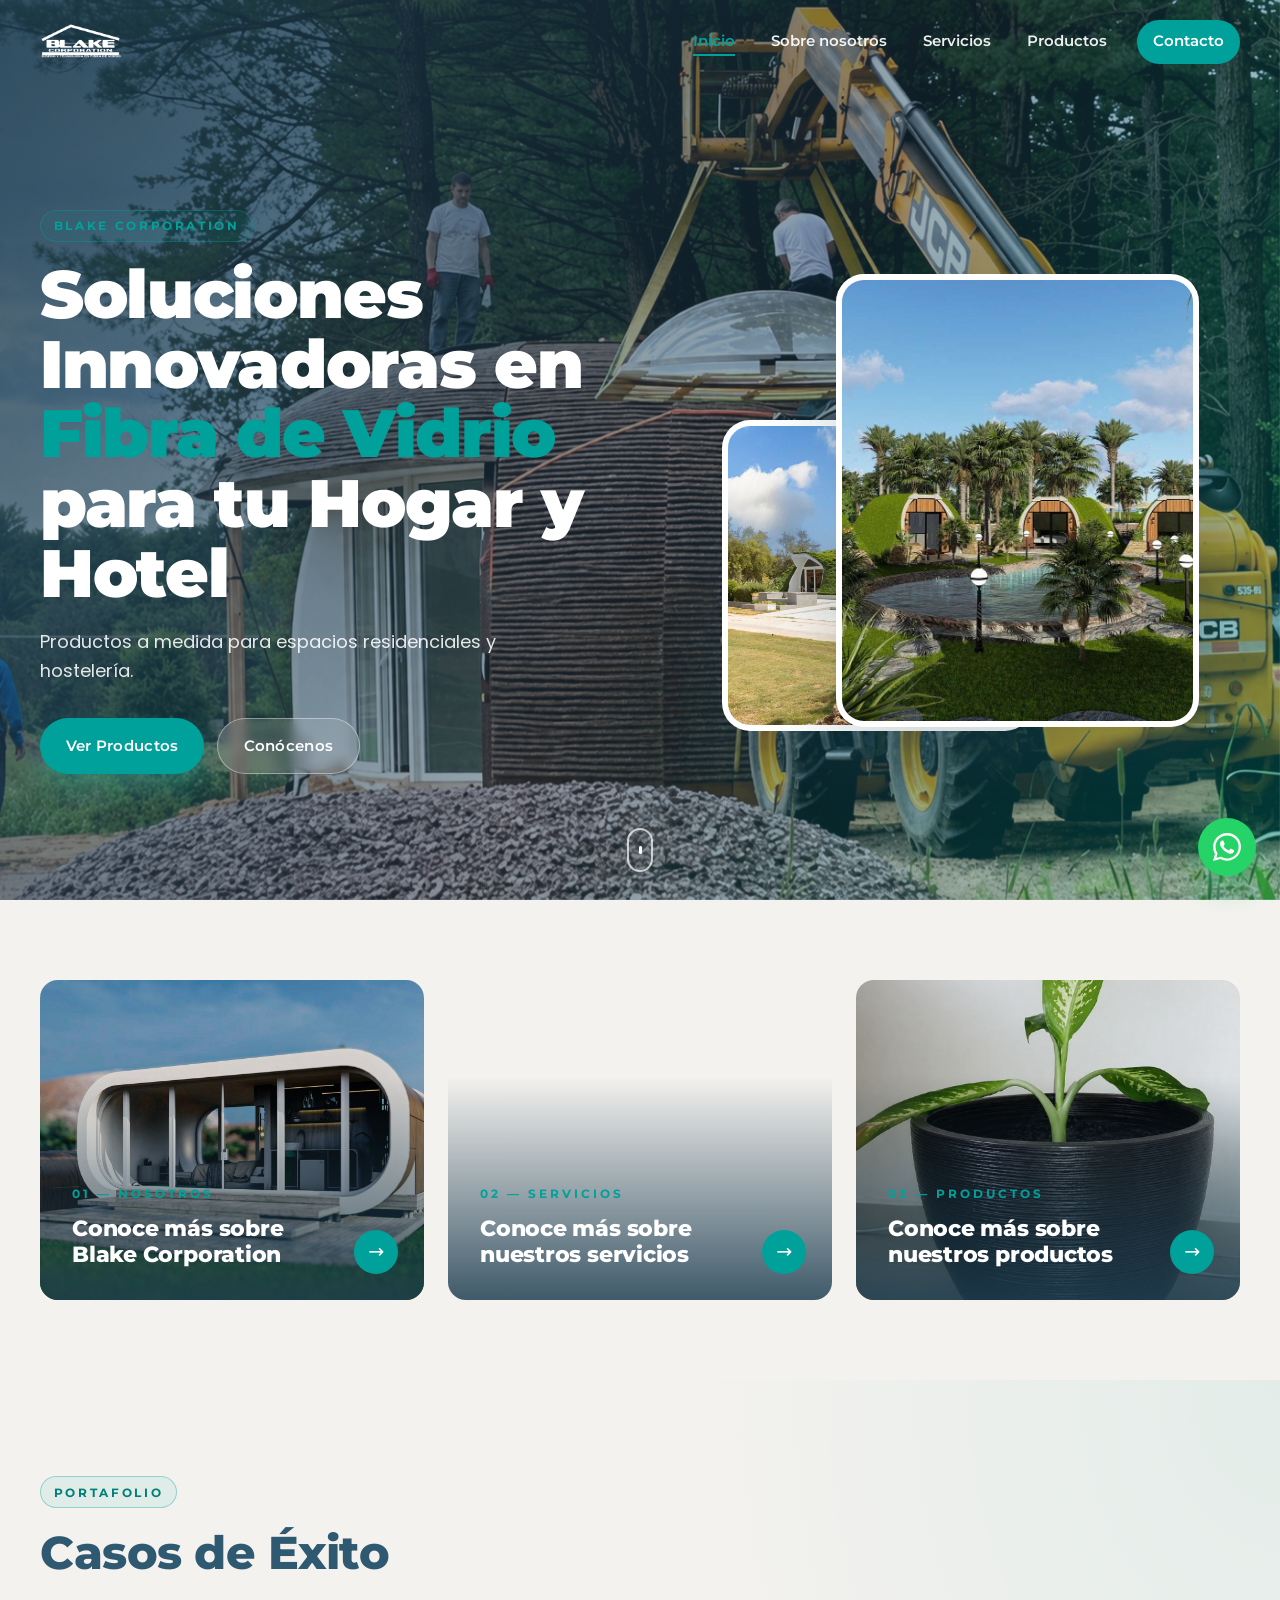
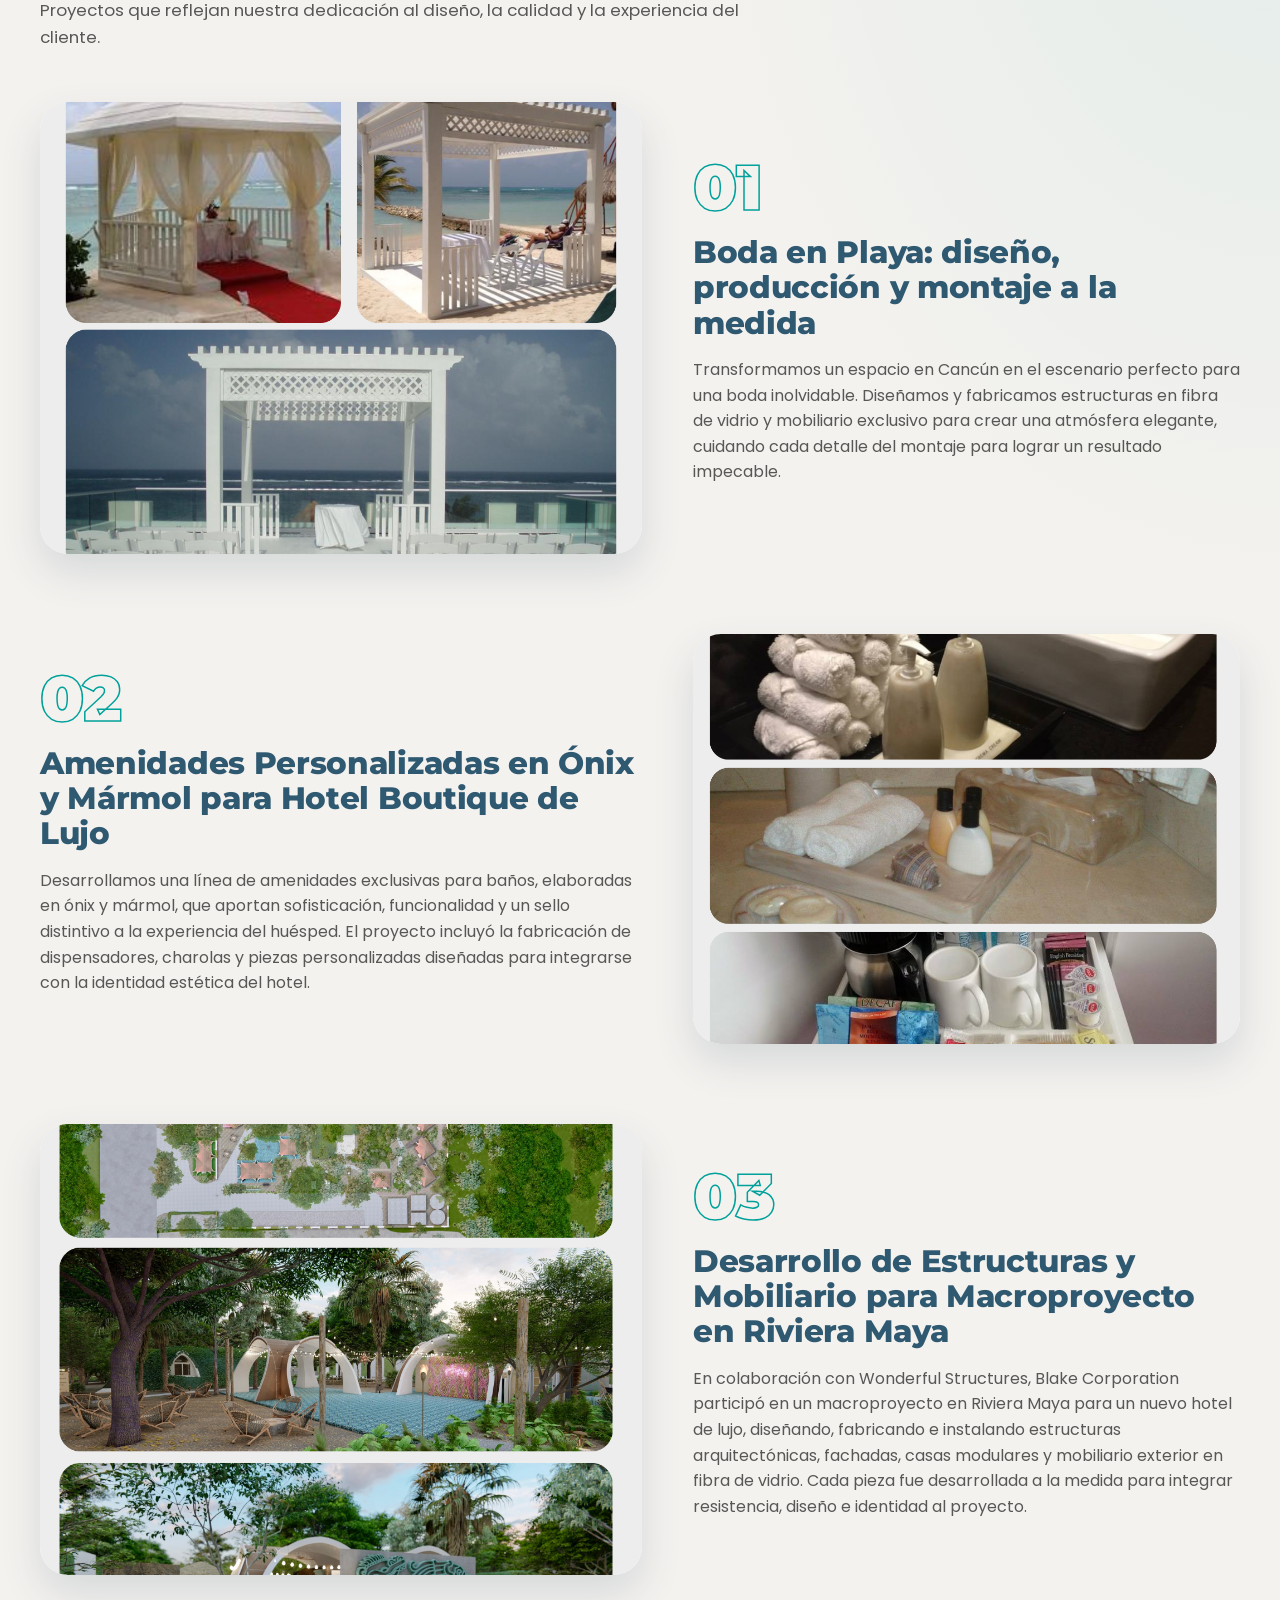
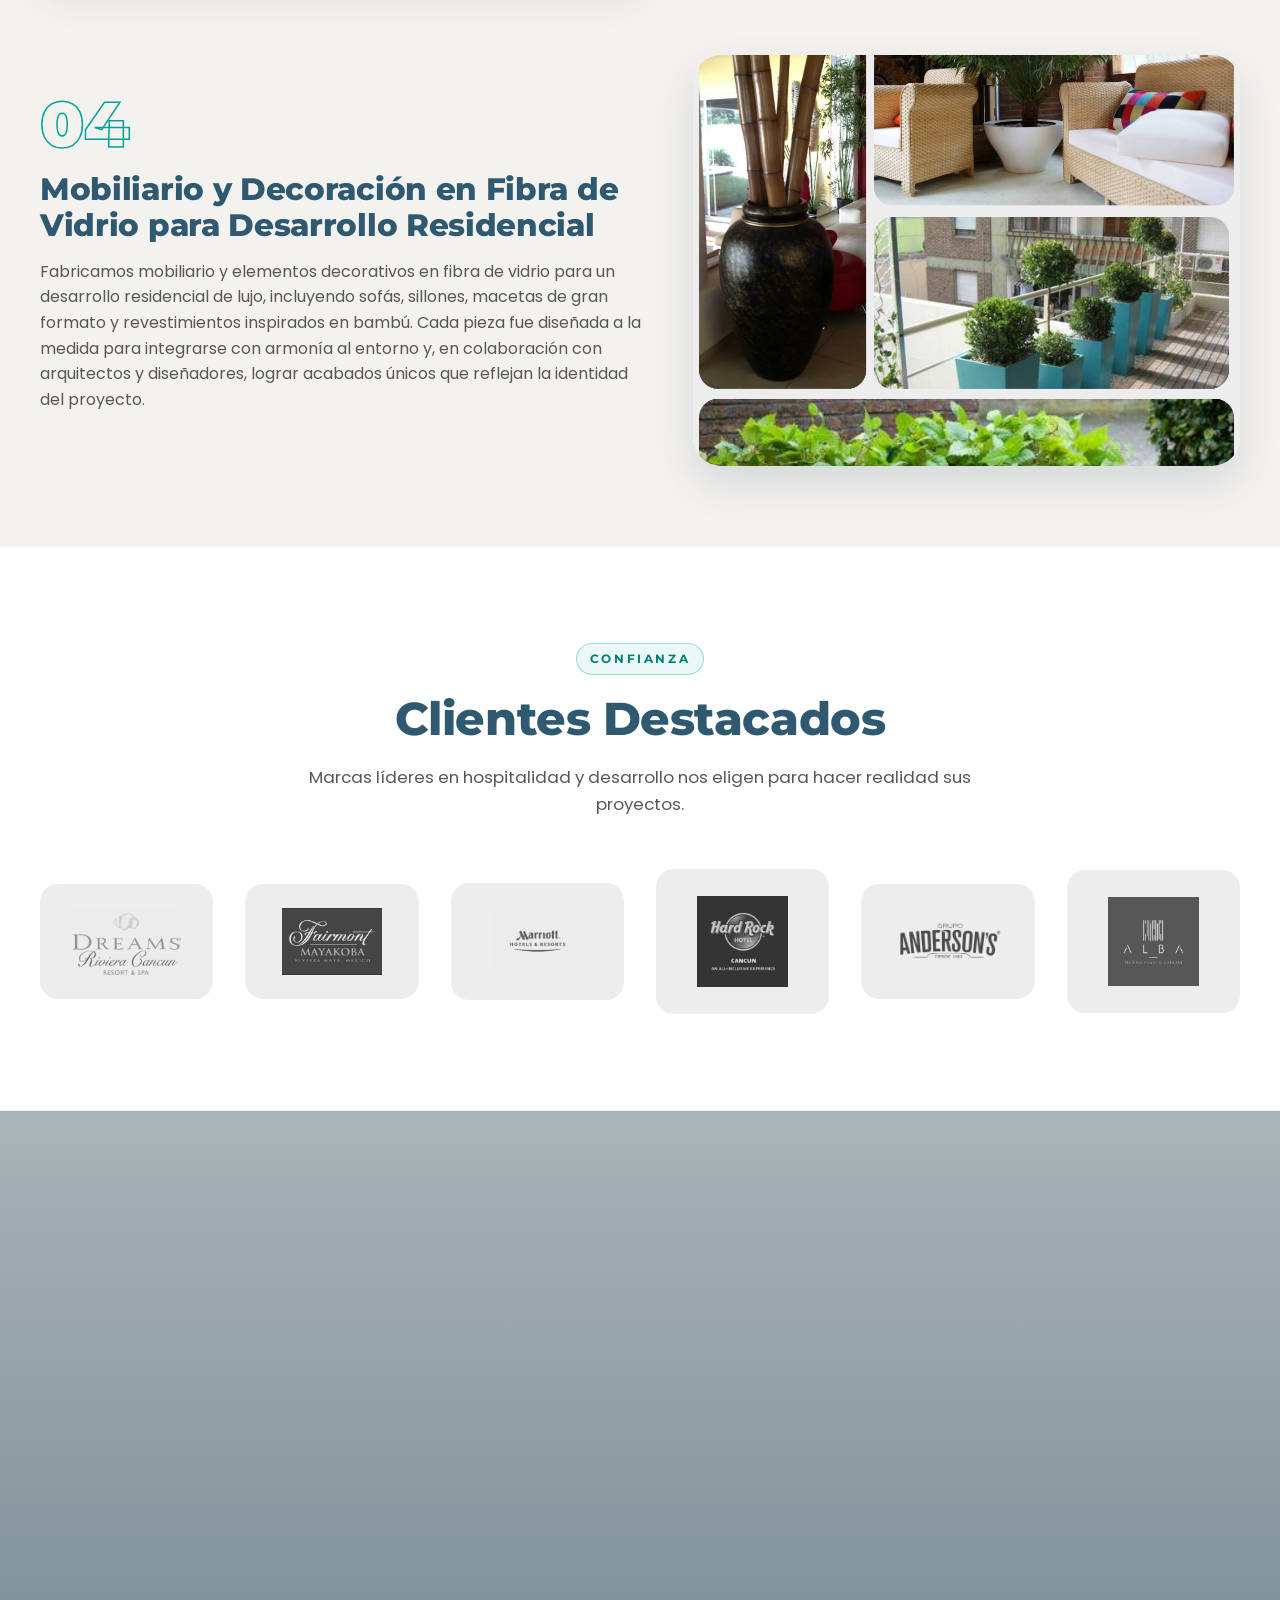
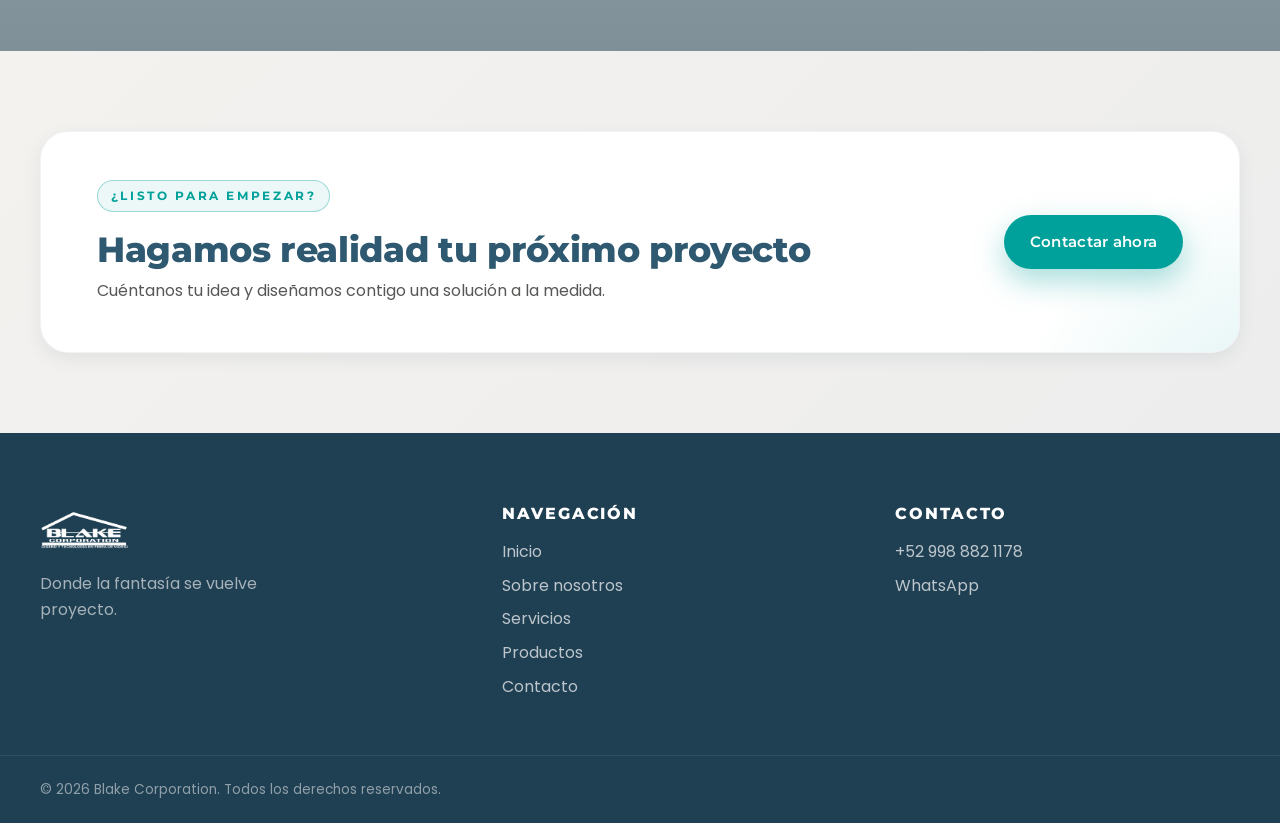
==== index.html @ 071f8b95 "Initial site: Blake Corporation multi-page web - Pages: Inicio, Sobre nosotros, Servicios, Productos" ====
<!DOCTYPE html>
<html lang="es">
<head>
  <meta charset="UTF-8" />
  <meta name="viewport" content="width=device-width, initial-scale=1.0" />
  <meta name="description" content="Blake Corporation — Soluciones innovadoras en fibra de vidrio para hogar y hotelería. Productos a medida para espacios residenciales y hostelería." />
  <title>Blake Corporation — Soluciones en Fibra de Vidrio</title>

  <link rel="preconnect" href="https://fonts.googleapis.com" />
  <link rel="preconnect" href="https://fonts.gstatic.com" crossorigin />
  <link href="https://fonts.googleapis.com/css2?family=Montserrat:wght@500;600;700;800;900&family=Poppins:wght@300;400;500;600&display=swap" rel="stylesheet" />

  <link rel="stylesheet" href="styles.css" />
  <link rel="icon" type="image/png" href="media/logoparafondosblancos.png" />
</head>
<body class="page-home">

  <!-- =========== HEADER =========== -->
  <header class="header" id="site-header">
    <div class="container header__inner">
      <a href="index.html" class="header__logo">
        <img src="media/logoparafondosblancos.png" alt="Blake Corporation" />
      </a>

      <nav class="nav" id="nav">
        <ul class="nav__list">
          <li><a href="index.html" class="nav__link" aria-current="page">Inicio</a></li>
          <li><a href="nosotros.html" class="nav__link">Sobre nosotros</a></li>
          <li><a href="servicios.html" class="nav__link">Servicios</a></li>
          <li><a href="productos.html" class="nav__link">Productos</a></li>
          <li><a href="contacto.html" class="nav__link nav__link--cta">Contacto</a></li>
        </ul>
      </nav>

      <button class="nav-toggle" id="nav-toggle" aria-label="Abrir menú" aria-expanded="false">
        <span></span><span></span><span></span>
      </button>
    </div>
  </header>

  <!-- =========== HERO =========== -->
  <section class="hero">
    <div class="hero__bg">
      <img src="media/home1.png" alt="" />
      <div class="hero__overlay"></div>
    </div>

    <div class="container hero__content">
      <div class="hero__text" data-reveal>
        <span class="eyebrow">Blake Corporation</span>
        <h1 class="hero__title">Soluciones Innovadoras en <span class="text-turquesa">Fibra de Vidrio</span> para tu Hogar y Hotel</h1>
        <p class="hero__sub">Productos a medida para espacios residenciales y hostelería.</p>
        <div class="hero__cta">
          <a href="productos.html" class="btn btn--primary">Ver Productos</a>
          <a href="nosotros.html" class="btn btn--ghost">Conócenos</a>
        </div>
      </div>

      <div class="hero__floats" data-reveal>
        <div class="hero__float hero__float--front">
          <img src="media/home2.jpg" alt="Proyecto Blake Corporation" />
        </div>
        <div class="hero__float hero__float--back">
          <img src="media/nosotros2.jpg" alt="Proyecto Blake Corporation" />
        </div>
      </div>
    </div>

    <a href="#nav-cards" class="hero__scroll" aria-label="Scroll">
      <span></span>
    </a>
  </section>

  <!-- =========== NAV CARDS =========== -->
  <section id="nav-cards" class="navcards">
    <div class="container navcards__grid">
      <a href="nosotros.html" class="navcard" style="background-image: url('media/nosotros1.jpg');" data-reveal>
        <div class="navcard__overlay"></div>
        <div class="navcard__content">
          <span class="navcard__kicker">01 — Nosotros</span>
          <h3>Conoce más sobre Blake Corporation</h3>
          <span class="navcard__arrow">→</span>
        </div>
      </a>

      <a href="servicios.html" class="navcard" style="background-image: url('media/fraseservicios.jpg');" data-reveal>
        <div class="navcard__overlay"></div>
        <div class="navcard__content">
          <span class="navcard__kicker">02 — Servicios</span>
          <h3>Conoce más sobre nuestros servicios</h3>
          <span class="navcard__arrow">→</span>
        </div>
      </a>

      <a href="productos.html" class="navcard" style="background-image: url('media/macetas.png');" data-reveal>
        <div class="navcard__overlay"></div>
        <div class="navcard__content">
          <span class="navcard__kicker">03 — Productos</span>
          <h3>Conoce más sobre nuestros productos</h3>
          <span class="navcard__arrow">→</span>
        </div>
      </a>
    </div>
  </section>

  <!-- =========== CASOS DE ÉXITO =========== -->
  <section class="cases">
    <div class="container">
      <header class="section-head" data-reveal>
        <span class="eyebrow eyebrow--dark">Portafolio</span>
        <h2 class="section-title">Casos de Éxito</h2>
        <p class="section-sub">Proyectos que reflejan nuestra dedicación al diseño, la calidad y la experiencia del cliente.</p>
      </header>

      <article class="case" data-reveal>
        <div class="case__media">
          <img src="media/Caso1.png" alt="Boda en Playa" />
        </div>
        <div class="case__body">
          <span class="case__num">01</span>
          <h3>Boda en Playa: diseño, producción y montaje a la medida</h3>
          <p>Transformamos un espacio en Cancún en el escenario perfecto para una boda inolvidable. Diseñamos y fabricamos estructuras en fibra de vidrio y mobiliario exclusivo para crear una atmósfera elegante, cuidando cada detalle del montaje para lograr un resultado impecable.</p>
        </div>
      </article>

      <article class="case case--reverse" data-reveal>
        <div class="case__media">
          <img src="media/caso2.png" alt="Amenidades en ónix y mármol" />
        </div>
        <div class="case__body">
          <span class="case__num">02</span>
          <h3>Amenidades Personalizadas en Ónix y Mármol para Hotel Boutique de Lujo</h3>
          <p>Desarrollamos una línea de amenidades exclusivas para baños, elaboradas en ónix y mármol, que aportan sofisticación, funcionalidad y un sello distintivo a la experiencia del huésped. El proyecto incluyó la fabricación de dispensadores, charolas y piezas personalizadas diseñadas para integrarse con la identidad estética del hotel.</p>
        </div>
      </article>

      <article class="case" data-reveal>
        <div class="case__media">
          <img src="media/caso3.png" alt="Macroproyecto Riviera Maya" />
        </div>
        <div class="case__body">
          <span class="case__num">03</span>
          <h3>Desarrollo de Estructuras y Mobiliario para Macroproyecto en Riviera Maya</h3>
          <p>En colaboración con Wonderful Structures, Blake Corporation participó en un macroproyecto en Riviera Maya para un nuevo hotel de lujo, diseñando, fabricando e instalando estructuras arquitectónicas, fachadas, casas modulares y mobiliario exterior en fibra de vidrio. Cada pieza fue desarrollada a la medida para integrar resistencia, diseño e identidad al proyecto.</p>
        </div>
      </article>

      <article class="case case--reverse" data-reveal>
        <div class="case__media">
          <img src="media/caso4.png" alt="Mobiliario residencial" />
        </div>
        <div class="case__body">
          <span class="case__num">04</span>
          <h3>Mobiliario y Decoración en Fibra de Vidrio para Desarrollo Residencial</h3>
          <p>Fabricamos mobiliario y elementos decorativos en fibra de vidrio para un desarrollo residencial de lujo, incluyendo sofás, sillones, macetas de gran formato y revestimientos inspirados en bambú. Cada pieza fue diseñada a la medida para integrarse con armonía al entorno y, en colaboración con arquitectos y diseñadores, lograr acabados únicos que reflejan la identidad del proyecto.</p>
        </div>
      </article>
    </div>
  </section>

  <!-- =========== CLIENTES DESTACADOS =========== -->
  <section class="clients">
    <div class="container">
      <header class="section-head section-head--center" data-reveal>
        <span class="eyebrow eyebrow--dark">Confianza</span>
        <h2 class="section-title">Clientes Destacados</h2>
        <p class="section-sub">Marcas líderes en hospitalidad y desarrollo nos eligen para hacer realidad sus proyectos.</p>
      </header>

      <div class="clients__grid" data-reveal>
        <div class="client"><img src="media/cliente1.png" alt="Dreams Riviera Cancún - Resort & SPA" /></div>
        <div class="client"><img src="media/cliente2.jpg" alt="Fairmont MAYAKOBA" /></div>
        <div class="client"><img src="media/cliente3.png" alt="Marriott Hoteles y Resort" /></div>
        <div class="client"><img src="media/cliente4.JPG" alt="Hard Rock Hotel Cancún" /></div>
        <div class="client"><img src="media/cliente5.png" alt="Grupo Anderson's" /></div>
        <div class="client"><img src="media/cliente6.jpg" alt="ALBA - Marina Puerto Cancún" /></div>
      </div>
    </div>
  </section>

  <!-- =========== FRASE MATONA =========== -->
  <section class="bigquote" style="background-image: url('media/frasematona1.png');" aria-label="Frase destacada">
    <div class="bigquote__overlay"></div>
  </section>

  <!-- =========== CTA BANNER =========== -->
  <section class="cta-banner">
    <div class="container cta-banner__inner" data-reveal>
      <div>
        <span class="eyebrow">¿Listo para empezar?</span>
        <h2>Hagamos realidad tu próximo proyecto</h2>
        <p>Cuéntanos tu idea y diseñamos contigo una solución a la medida.</p>
      </div>
      <a href="contacto.html" class="btn btn--primary">Contactar ahora</a>
    </div>
  </section>

  <!-- =========== FOOTER =========== -->
  <footer class="footer">
    <div class="container footer__grid">
      <div class="footer__brand">
        <img src="media/logoparafondososcuros.png" alt="Blake Corporation" />
        <p>Donde la fantasía se vuelve proyecto.</p>
      </div>
      <div class="footer__col">
        <h4>Navegación</h4>
        <ul>
          <li><a href="index.html">Inicio</a></li>
          <li><a href="nosotros.html">Sobre nosotros</a></li>
          <li><a href="servicios.html">Servicios</a></li>
          <li><a href="productos.html">Productos</a></li>
          <li><a href="contacto.html">Contacto</a></li>
        </ul>
      </div>
      <div class="footer__col">
        <h4>Contacto</h4>
        <ul>
          <li><a href="tel:+529988821178">+52 998 882 1178</a></li>
          <li><a href="https://wa.me/529988821178" target="_blank" rel="noopener">WhatsApp</a></li>
        </ul>
      </div>
    </div>
    <div class="footer__bottom">
      <div class="container">
        <p>© <span id="year"></span> Blake Corporation. Todos los derechos reservados.</p>
      </div>
    </div>
  </footer>

  <a href="https://wa.me/529988821178" class="whatsapp-fab" target="_blank" rel="noopener" aria-label="WhatsApp">
    <svg viewBox="0 0 24 24" aria-hidden="true"><path d="M20.52 3.48A11.86 11.86 0 0 0 12.04 0C5.45 0 .1 5.35.1 11.94c0 2.1.55 4.16 1.6 5.97L0 24l6.27-1.64a11.93 11.93 0 0 0 5.76 1.47h.01c6.59 0 11.94-5.35 11.94-11.94 0-3.19-1.24-6.19-3.46-8.41Zm-8.48 18.36h-.01a9.9 9.9 0 0 1-5.04-1.38l-.36-.21-3.72.97 1-3.62-.24-.37A9.9 9.9 0 0 1 2.18 12C2.18 6.55 6.6 2.13 12.04 2.13c2.65 0 5.13 1.03 7 2.9a9.85 9.85 0 0 1 2.9 7c0 5.45-4.42 9.81-9.9 9.81Zm5.43-7.4c-.3-.15-1.76-.87-2.03-.97-.27-.1-.47-.15-.67.15-.2.3-.77.97-.94 1.17-.17.2-.35.22-.65.07-.3-.15-1.26-.46-2.4-1.48-.89-.79-1.48-1.77-1.66-2.07-.17-.3-.02-.46.13-.61.13-.13.3-.35.45-.52.15-.17.2-.3.3-.5.1-.2.05-.37-.02-.52-.07-.15-.67-1.62-.92-2.22-.24-.58-.49-.5-.67-.51l-.57-.01a1.1 1.1 0 0 0-.8.37c-.27.3-1.05 1.02-1.05 2.49 0 1.47 1.07 2.9 1.22 3.1.15.2 2.11 3.22 5.11 4.52.71.31 1.27.49 1.7.63.71.23 1.36.2 1.87.12.57-.08 1.76-.72 2.01-1.41.25-.7.25-1.29.17-1.41-.07-.12-.27-.2-.57-.35Z"/></svg>
  </a>

  <script src="script.js"></script>
</body>
</html>
---- styles.css ----
/* ============================================================
   BLAKE CORPORATION — STYLES
   Paleta:
     blanco:    #EDEDED
     azul:      #2F5971
     gris:      #575756
     turquesa:  #00A19A
   Tipografías:
     Titulos:   Montserrat (700/800/900)
     Body:      Poppins (300/400/500)
   ============================================================ */

:root {
  --c-bg: #F4F2EF;          /* blanco yeso cálido */
  --c-bg-soft: #EDEDED;
  --c-blue: #2F5971;
  --c-blue-dark: #1F3F52;
  --c-gray: #575756;
  --c-gray-soft: #8A8A89;
  --c-turquesa: #00A19A;
  --c-turquesa-dark: #007F79;
  --c-white: #FFFFFF;
  --c-ink: #1A2730;

  --font-title: 'Montserrat', system-ui, -apple-system, Segoe UI, Roboto, sans-serif;
  --font-body:  'Poppins', system-ui, -apple-system, Segoe UI, Roboto, sans-serif;

  --shadow-sm: 0 6px 18px rgba(31, 63, 82, .08);
  --shadow-md: 0 18px 40px rgba(31, 63, 82, .14);
  --shadow-lg: 0 30px 80px rgba(31, 63, 82, .22);

  --radius-sm: 12px;
  --radius-md: 18px;
  --radius-lg: 28px;

  --container: 1200px;
  --header-h: 84px;

  --ease: cubic-bezier(.2,.7,.2,1);
}

* { box-sizing: border-box; }
html { scroll-behavior: smooth; }
body {
  margin: 0;
  font-family: var(--font-body);
  font-weight: 400;
  color: var(--c-ink);
  background: var(--c-bg);
  line-height: 1.6;
  -webkit-font-smoothing: antialiased;
  text-rendering: optimizeLegibility;
}
img { max-width: 100%; display: block; }
a { color: inherit; text-decoration: none; }
button { font: inherit; cursor: pointer; border: 0; background: 0 0; }

h1, h2, h3, h4 {
  font-family: var(--font-title);
  font-weight: 800;
  letter-spacing: -.01em;
  line-height: 1.15;
  margin: 0 0 .4em;
  color: var(--c-blue);
}

p { margin: 0 0 1em; color: var(--c-gray); }

.container {
  width: min(100% - 40px, var(--container));
  margin-inline: auto;
}

.text-turquesa { color: var(--c-turquesa); }

.eyebrow {
  display: inline-block;
  font-family: var(--font-title);
  font-weight: 700;
  font-size: .75rem;
  letter-spacing: .22em;
  text-transform: uppercase;
  color: var(--c-turquesa);
  padding: .35rem .8rem;
  border: 1px solid rgba(0, 161, 154, .35);
  border-radius: 999px;
  background: rgba(0, 161, 154, .08);
  margin-bottom: 1.1rem;
}
.eyebrow--dark { color: var(--c-turquesa-dark); }

.section-head { max-width: 720px; margin-bottom: 3.2rem; }
.section-head--center { margin-inline: auto; text-align: center; }
.section-title { font-size: clamp(2rem, 3.6vw, 3rem); }
.section-title--light { color: var(--c-white); }
.section-sub { color: var(--c-gray); font-size: 1.05rem; }

/* ===================== BUTTONS ===================== */
.btn {
  display: inline-flex;
  align-items: center;
  justify-content: center;
  gap: .5rem;
  padding: .95rem 1.6rem;
  border-radius: 999px;
  font-family: var(--font-title);
  font-weight: 600;
  font-size: .95rem;
  letter-spacing: .02em;
  transition: transform .25s var(--ease), box-shadow .25s var(--ease), background .25s var(--ease), color .25s var(--ease);
  position: relative;
  white-space: nowrap;
}
.btn--primary {
  background: var(--c-turquesa);
  color: #fff;
  box-shadow: 0 12px 30px rgba(0, 161, 154, .35);
}
.btn--primary:hover { background: var(--c-turquesa-dark); transform: translateY(-2px); }
.btn--ghost {
  background: rgba(255,255,255,.12);
  color: #fff;
  border: 1px solid rgba(255,255,255,.4);
  backdrop-filter: blur(6px);
}
.btn--ghost:hover { background: rgba(255,255,255,.22); }
.btn--block { display: flex; width: 100%; }

/* ===================== HEADER ===================== */
.header {
  position: fixed;
  inset: 0 0 auto 0;
  z-index: 100;
  height: var(--header-h);
  display: flex;
  align-items: center;
  background: rgba(255,255,255,0);
  transition: background .35s var(--ease), box-shadow .35s var(--ease), backdrop-filter .35s var(--ease);
}
.header.is-scrolled {
  background: rgba(255,255,255,.92);
  backdrop-filter: blur(14px);
  box-shadow: 0 1px 0 rgba(31,63,82,.06), 0 12px 40px rgba(31,63,82,.06);
}
.header__inner {
  width: min(100% - 40px, var(--container));
  margin-inline: auto;
  display: flex;
  align-items: center;
  justify-content: space-between;
  gap: 2rem;
}
.header__logo img {
  height: 46px;
  width: auto;
  transition: filter .3s var(--ease);
  filter: brightness(0) invert(1);
}
.header.is-scrolled .header__logo img { filter: none; }

.nav__list {
  display: flex;
  list-style: none;
  gap: .25rem;
  margin: 0;
  padding: 0;
}
.nav__link {
  display: inline-block;
  padding: .65rem 1rem;
  font-family: var(--font-title);
  font-weight: 600;
  font-size: .92rem;
  color: rgba(255,255,255,.92);
  border-radius: 999px;
  position: relative;
  transition: color .25s var(--ease), background .25s var(--ease);
}
.header.is-scrolled .nav__link { color: var(--c-blue); }
.nav__link::after {
  content: "";
  position: absolute;
  inset: auto 1rem 8px 1rem;
  height: 2px;
  background: currentColor;
  transform: scaleX(0);
  transform-origin: left;
  transition: transform .3s var(--ease);
  opacity: .8;
}
.nav__link:hover::after { transform: scaleX(1); }
.nav__link--cta {
  background: var(--c-turquesa);
  color: #fff !important;
  margin-left: .6rem;
}
.nav__link--cta::after { display: none; }
.nav__link--cta:hover { background: var(--c-turquesa-dark); }

.nav__link[aria-current="page"] { color: var(--c-turquesa); }
.header.is-scrolled .nav__link[aria-current="page"] { color: var(--c-turquesa); }
.nav__link[aria-current="page"]::after {
  transform: scaleX(1);
  background: var(--c-turquesa);
  opacity: 1;
}
.nav__link--cta[aria-current="page"] { color: #fff !important; }
.nav__link--cta[aria-current="page"]::after { display: none; }

/* Páginas internas: header siempre con fondo claro para legibilidad */
.page-inner .header {
  background: rgba(255,255,255,.92);
  backdrop-filter: blur(14px);
  box-shadow: 0 1px 0 rgba(31,63,82,.06), 0 12px 40px rgba(31,63,82,.06);
}
.page-inner .header__logo img { filter: none; }
.page-inner .nav__link { color: var(--c-blue); }
.page-inner .nav-toggle span { background: var(--c-blue); }

.nav-toggle {
  display: none;
  width: 44px;
  height: 44px;
  flex-direction: column;
  justify-content: center;
  align-items: center;
  gap: 5px;
}
.nav-toggle span {
  display: block;
  width: 24px;
  height: 2px;
  background: #fff;
  transition: transform .3s var(--ease), opacity .3s var(--ease), background .3s var(--ease);
}
.header.is-scrolled .nav-toggle span { background: var(--c-blue); }
.nav-toggle.is-open span:nth-child(1) { transform: translateY(7px) rotate(45deg); }
.nav-toggle.is-open span:nth-child(2) { opacity: 0; }
.nav-toggle.is-open span:nth-child(3) { transform: translateY(-7px) rotate(-45deg); }

/* ===================== HERO ===================== */
.hero {
  position: relative;
  min-height: 100vh;
  display: flex;
  align-items: center;
  padding-top: var(--header-h);
  overflow: hidden;
  color: #fff;
}
.hero__bg { position: absolute; inset: 0; z-index: 0; }
.hero__bg img {
  width: 100%; height: 100%;
  object-fit: cover;
  transform: scale(1.05);
  animation: heroZoom 14s var(--ease) forwards;
}
@keyframes heroZoom { to { transform: scale(1); } }
.hero__overlay {
  position: absolute; inset: 0;
  background:
    linear-gradient(120deg, rgba(31, 63, 82, .82) 0%, rgba(31, 63, 82, .45) 55%, rgba(0, 161, 154, .35) 100%),
    radial-gradient(120% 80% at 0% 0%, rgba(0,0,0,.35), transparent 60%);
}

.hero__content {
  position: relative;
  z-index: 2;
  display: grid;
  grid-template-columns: 1.1fr .9fr;
  gap: 3rem;
  align-items: center;
  width: min(100% - 40px, var(--container));
  margin-inline: auto;
  padding-block: 3rem;
}

.hero__text { max-width: 620px; }
.hero__title {
  color: #fff;
  font-size: clamp(2.4rem, 5.2vw, 4.4rem);
  font-weight: 900;
  letter-spacing: -.02em;
  line-height: 1.05;
  margin-bottom: 1.2rem;
}
.hero__sub {
  color: rgba(255,255,255,.88);
  font-size: clamp(1rem, 1.4vw, 1.18rem);
  margin-bottom: 2rem;
  max-width: 520px;
}
.hero__cta { display: flex; flex-wrap: wrap; gap: .8rem; }

.hero__floats {
  position: relative;
  height: 520px;
}
.hero__float {
  position: absolute;
  border-radius: var(--radius-lg);
  overflow: hidden;
  box-shadow: var(--shadow-lg);
  border: 6px solid rgba(255,255,255,.4);
  background: #fff;
  transition: transform .8s var(--ease);
}
.hero__float img { width: 100%; height: 100%; object-fit: cover; }
.hero__float--front {
  width: 70%;
  aspect-ratio: 4/5;
  top: 8%;
  right: 8%;
  z-index: 2;
  animation: float-y 7s ease-in-out infinite alternate;
}
.hero__float--back {
  width: 60%;
  aspect-ratio: 1/1;
  bottom: 4%;
  left: 0;
  z-index: 1;
  animation: float-y 9s ease-in-out infinite alternate-reverse;
}
@keyframes float-y {
  from { transform: translateY(-12px); }
  to   { transform: translateY(12px); }
}

.hero__scroll {
  position: absolute;
  z-index: 2;
  bottom: 28px;
  left: 50%;
  transform: translateX(-50%);
  width: 26px;
  height: 44px;
  border: 2px solid rgba(255,255,255,.7);
  border-radius: 14px;
  display: grid;
  place-items: center;
}
.hero__scroll span {
  display: block;
  width: 3px;
  height: 8px;
  background: #fff;
  border-radius: 3px;
  animation: scroll-dot 1.6s var(--ease) infinite;
}
@keyframes scroll-dot {
  0%   { transform: translateY(-6px); opacity: 0; }
  40%  { opacity: 1; }
  100% { transform: translateY(8px); opacity: 0; }
}

/* ===================== NAVCARDS ===================== */
.navcards {
  padding: 5rem 0;
  background: var(--c-bg);
  position: relative;
}
.navcards__grid {
  display: grid;
  grid-template-columns: repeat(3, 1fr);
  gap: 1.5rem;
}
.navcard {
  position: relative;
  min-height: 320px;
  border-radius: var(--radius-md);
  overflow: hidden;
  background-size: cover;
  background-position: center;
  display: flex;
  align-items: flex-end;
  color: #fff;
  isolation: isolate;
  transition: transform .5s var(--ease), box-shadow .5s var(--ease);
}
.navcard:hover { transform: translateY(-6px); box-shadow: var(--shadow-lg); }
.navcard__overlay {
  position: absolute; inset: 0;
  background: linear-gradient(180deg, rgba(31,63,82,.0) 30%, rgba(31,63,82,.85) 100%);
  z-index: 1;
  transition: background .5s var(--ease);
}
.navcard:hover .navcard__overlay {
  background: linear-gradient(180deg, rgba(0,161,154,.25) 0%, rgba(31,63,82,.92) 100%);
}
.navcard__content {
  position: relative;
  z-index: 2;
  padding: 2rem;
  width: 100%;
  display: flex;
  flex-direction: column;
}
.navcard__kicker {
  font-family: var(--font-title);
  font-weight: 700;
  font-size: .75rem;
  letter-spacing: .25em;
  text-transform: uppercase;
  color: var(--c-turquesa);
  margin-bottom: .8rem;
}
.navcard__content h3 {
  color: #fff;
  font-size: 1.4rem;
  margin: 0;
  max-width: 280px;
}
.navcard__arrow {
  position: absolute;
  right: 1.6rem;
  bottom: 1.6rem;
  width: 44px;
  height: 44px;
  display: grid;
  place-items: center;
  border-radius: 50%;
  background: var(--c-turquesa);
  color: #fff;
  font-size: 1.2rem;
  transition: transform .35s var(--ease);
}
.navcard:hover .navcard__arrow { transform: translateX(4px) rotate(-2deg); }

/* ===================== CASES ===================== */
.cases {
  padding: 6rem 0 5rem;
  background:
    radial-gradient(80% 60% at 100% 0%, rgba(0,161,154,.07), transparent 60%),
    var(--c-bg);
}
.case {
  display: grid;
  grid-template-columns: 1.1fr 1fr;
  gap: 3.2rem;
  align-items: center;
  margin-bottom: 5rem;
}
.case:last-child { margin-bottom: 0; }
.case--reverse { grid-template-columns: 1fr 1.1fr; direction: rtl; }
.case--reverse > * { direction: ltr; }

.case__media {
  position: relative;
  border-radius: var(--radius-lg);
  overflow: hidden;
  aspect-ratio: 4/3;
  background: #fff;
  box-shadow: var(--shadow-md);
}
.case__media img { width: 100%; height: 100%; object-fit: cover; transition: transform 1.2s var(--ease); }
.case:hover .case__media img { transform: scale(1.05); }
.case__media::after {
  content: "";
  position: absolute;
  inset: auto -10px -10px auto;
  width: 60%;
  height: 50%;
  background: linear-gradient(135deg, rgba(0,161,154,.18), transparent);
  border-radius: var(--radius-lg);
  z-index: -1;
}

.case__num {
  font-family: var(--font-title);
  font-weight: 900;
  font-size: 4rem;
  color: transparent;
  -webkit-text-stroke: 1.5px var(--c-turquesa);
  display: inline-block;
  line-height: 1;
  margin-bottom: 1rem;
}
.case__body h3 {
  font-size: clamp(1.4rem, 2.4vw, 2rem);
  margin-bottom: 1rem;
}

/* ===================== CLIENTS ===================== */
.clients {
  padding: 6rem 0;
  background: var(--c-white);
  border-block: 1px solid rgba(31,63,82,.06);
}
.clients__grid {
  display: grid;
  grid-template-columns: repeat(6, 1fr);
  gap: 2rem;
  align-items: center;
  justify-items: center;
}
.client {
  width: 100%;
  aspect-ratio: 3/2;
  display: grid;
  place-items: center;
  padding: 1rem;
  border-radius: var(--radius-md);
  background: var(--c-bg-soft);
  transition: transform .4s var(--ease), box-shadow .4s var(--ease);
}
.client:hover { transform: translateY(-4px); box-shadow: var(--shadow-sm); }
.client img {
  max-width: 80%;
  max-height: 80%;
  width: auto;
  height: auto;
  object-fit: contain;
  filter: grayscale(1) contrast(.85) opacity(.85);
  transition: filter .4s var(--ease);
}
.client:hover img { filter: none; }

/* ===================== BIG QUOTE / FRASE MATONA ===================== */
.bigquote {
  min-height: 60vh;
  background-size: cover;
  background-position: center;
  background-attachment: fixed;
  position: relative;
  display: grid;
  place-items: center;
  isolation: isolate;
  color: #fff;
}
.bigquote__overlay {
  position: absolute; inset: 0; z-index: 0;
  background: linear-gradient(180deg, rgba(31,63,82,.35), rgba(31,63,82,.55));
}
.bigquote--text { min-height: 50vh; }
.bigquote__content {
  position: relative;
  z-index: 1;
  text-align: center;
  max-width: 880px;
}
.bigquote__content p {
  font-family: var(--font-title);
  font-weight: 700;
  color: #fff;
  font-size: clamp(1.4rem, 2.6vw, 2.2rem);
  line-height: 1.3;
}

/* ===================== CONTACT FORM ===================== */
.contact {
  position: relative;
  padding: 6rem 0;
  background:
    linear-gradient(135deg, var(--c-blue) 0%, var(--c-blue-dark) 100%);
  color: #fff;
  isolation: isolate;
  overflow: hidden;
}
.contact::before {
  content: "";
  position: absolute;
  inset: -20% -20% auto auto;
  width: 60%;
  aspect-ratio: 1;
  background: radial-gradient(closest-side, rgba(0,161,154,.4), transparent 70%);
  z-index: -1;
}
.contact--page { padding: 5rem 0 6rem; }
.contact__grid {
  display: grid;
  grid-template-columns: 1fr 1.1fr;
  gap: 4rem;
  align-items: start;
}
.contact__intro h2 { color: #fff; }
.contact__lede { color: rgba(255,255,255,.82); font-size: 1.05rem; max-width: 460px; margin-bottom: 2rem; }
.contact__info { list-style: none; padding: 0; margin: 0; }
.contact__info li {
  padding: 1rem 0;
  border-top: 1px solid rgba(255,255,255,.12);
}
.contact__info li:last-child { border-bottom: 1px solid rgba(255,255,255,.12); }
.contact__label {
  display: block;
  font-family: var(--font-title);
  font-weight: 600;
  font-size: .72rem;
  letter-spacing: .25em;
  text-transform: uppercase;
  color: var(--c-turquesa);
  margin-bottom: .25rem;
}
.contact__info a {
  color: #fff;
  font-family: var(--font-title);
  font-weight: 600;
  font-size: 1.15rem;
  transition: color .25s var(--ease);
}
.contact__info a:hover { color: var(--c-turquesa); }

.form {
  background: #fff;
  padding: 2.5rem;
  border-radius: var(--radius-lg);
  box-shadow: var(--shadow-lg);
  color: var(--c-ink);
}
.form__row { margin-bottom: 1.1rem; }
.form__row--two { display: grid; grid-template-columns: 1fr 1fr; gap: 1.1rem; }
.form label { display: block; }
.form label > span {
  display: block;
  font-family: var(--font-title);
  font-weight: 600;
  font-size: .82rem;
  color: var(--c-blue);
  margin-bottom: .5rem;
  letter-spacing: .04em;
}
.form label > span em { color: var(--c-turquesa); font-style: normal; }
.form input,
.form textarea {
  width: 100%;
  padding: .9rem 1rem;
  border: 1.5px solid #E2E2DF;
  border-radius: var(--radius-sm);
  font: inherit;
  color: var(--c-ink);
  background: var(--c-bg);
  transition: border .25s var(--ease), box-shadow .25s var(--ease), background .25s var(--ease);
}
.form input:focus,
.form textarea:focus {
  outline: 0;
  border-color: var(--c-turquesa);
  background: #fff;
  box-shadow: 0 0 0 4px rgba(0,161,154,.15);
}
.form textarea { resize: vertical; min-height: 110px; }
.form__note {
  margin: 1rem 0 0;
  padding: .8rem 1rem;
  border-radius: var(--radius-sm);
  background: rgba(0,161,154,.12);
  color: var(--c-turquesa-dark);
  font-weight: 500;
  font-size: .92rem;
}

/* ===================== PAGE HERO (inner pages) ===================== */
.page-hero {
  position: relative;
  min-height: 60vh;
  display: grid;
  align-items: center;
  background-size: cover;
  background-position: center;
  isolation: isolate;
  color: #fff;
  padding: calc(var(--header-h) + 4rem) 0 4rem;
}
.page-hero--short { min-height: 48vh; }
.page-hero__overlay {
  position: absolute; inset: 0; z-index: 0;
  background:
    linear-gradient(180deg, rgba(31,63,82,.78), rgba(31,63,82,.55) 60%, rgba(0,161,154,.35));
}
.page-hero__content {
  position: relative;
  z-index: 1;
  max-width: 760px;
}
.page-hero__content h1 {
  color: #fff;
  font-size: clamp(2.4rem, 5vw, 4rem);
  margin-bottom: 1rem;
}
.page-hero__content p {
  color: rgba(255,255,255,.88);
  font-size: 1.15rem;
  max-width: 580px;
  margin: 0;
}

.breadcrumb {
  display: flex;
  align-items: center;
  gap: .5rem;
  font-family: var(--font-title);
  font-size: .8rem;
  font-weight: 600;
  letter-spacing: .12em;
  text-transform: uppercase;
  color: rgba(255,255,255,.7);
  margin-bottom: 1.2rem;
}
.breadcrumb a { color: rgba(255,255,255,.85); transition: color .25s var(--ease); }
.breadcrumb a:hover { color: var(--c-turquesa); }
.breadcrumb [aria-current="page"] { color: var(--c-turquesa); }

/* ===================== CTA BANNER ===================== */
.cta-banner {
  padding: 5rem 0;
  background:
    linear-gradient(135deg, var(--c-bg) 0%, var(--c-bg-soft) 100%);
}
.cta-banner__inner {
  display: grid;
  grid-template-columns: 1fr auto;
  gap: 2.5rem;
  align-items: center;
  background: #fff;
  padding: 3rem 3.5rem;
  border-radius: var(--radius-lg);
  box-shadow: var(--shadow-sm);
  border: 1px solid rgba(31,63,82,.06);
  position: relative;
  overflow: hidden;
}
.cta-banner__inner::before {
  content: "";
  position: absolute;
  inset: -40% -40% auto auto;
  width: 70%;
  aspect-ratio: 1;
  background: radial-gradient(closest-side, rgba(0,161,154,.15), transparent 70%);
  z-index: 0;
}
.cta-banner__inner > * { position: relative; z-index: 1; }
.cta-banner__inner h2 {
  font-size: clamp(1.6rem, 2.8vw, 2.2rem);
  margin-bottom: .5rem;
}
.cta-banner__inner p { margin: 0; color: var(--c-gray); }

@media (max-width: 720px) {
  .cta-banner__inner { grid-template-columns: 1fr; padding: 2rem; text-align: left; }
  .cta-banner__inner .btn { justify-self: stretch; }
}

/* ===================== ABOUT OVERLAP ===================== */
.about-overlap {
  padding: 6rem 0;
  background: var(--c-bg);
}
.about-overlap__grid {
  display: grid;
  grid-template-columns: 1fr 1fr;
  align-items: center;
  gap: 0;
  position: relative;
}
.about-overlap__media {
  border-radius: var(--radius-lg);
  overflow: hidden;
  aspect-ratio: 4/5;
  box-shadow: var(--shadow-md);
}
.about-overlap__media img { width: 100%; height: 100%; object-fit: cover; }
.about-overlap__card {
  background: #fff;
  padding: 3rem;
  border-radius: var(--radius-lg);
  box-shadow: var(--shadow-lg);
  margin-left: -10%;
  z-index: 1;
  position: relative;
}
.about-overlap__card p {
  font-family: var(--font-title);
  font-weight: 600;
  font-size: clamp(1.1rem, 1.6vw, 1.4rem);
  color: var(--c-blue);
  line-height: 1.5;
  margin: 0;
}

/* ===================== MISSION & VISION ===================== */
.mv {
  padding: 5rem 0;
  background:
    linear-gradient(180deg, var(--c-bg) 0%, var(--c-bg-soft) 100%);
}
.mv__grid {
  display: grid;
  grid-template-columns: 1fr 1fr;
  gap: 2rem;
}
.mv__card {
  background: #fff;
  border-radius: var(--radius-lg);
  overflow: hidden;
  box-shadow: var(--shadow-sm);
  transition: transform .5s var(--ease), box-shadow .5s var(--ease);
  display: flex;
  flex-direction: column;
}
.mv__card:hover { transform: translateY(-6px); box-shadow: var(--shadow-md); }
.mv__media {
  aspect-ratio: 16/10;
  overflow: hidden;
  background: var(--c-bg-soft);
}
.mv__media img {
  width: 100%; height: 100%;
  object-fit: contain;
  padding: 2rem;
  transition: transform .8s var(--ease);
}
.mv__card:hover .mv__media img { transform: scale(1.05); }
.mv__body { padding: 2.2rem 2.4rem 2.6rem; }
.mv__kicker {
  font-family: var(--font-title);
  font-weight: 800;
  font-size: 1.15rem;
  letter-spacing: .12em;
  text-transform: uppercase;
  color: var(--c-turquesa);
  display: inline-block;
  padding-bottom: .8rem;
  border-bottom: 2px solid var(--c-turquesa);
  margin-bottom: 1.2rem;
}
.mv__body p { margin: 0; font-size: 1rem; }

/* ===================== VALUES ===================== */
.values {
  padding: 6rem 0;
  background: var(--c-white);
}
.values__grid {
  display: grid;
  grid-template-columns: repeat(4, 1fr);
  gap: 1.5rem;
}
.value {
  position: relative;
  padding: 2.4rem 1.8rem;
  background: var(--c-bg);
  border-radius: var(--radius-md);
  border: 1px solid rgba(31,63,82,.06);
  transition: transform .4s var(--ease), background .4s var(--ease), color .4s var(--ease), box-shadow .4s var(--ease);
  overflow: hidden;
  isolation: isolate;
}
.value::before {
  content: "";
  position: absolute;
  inset: auto -30% -30% auto;
  width: 60%;
  aspect-ratio: 1;
  background: radial-gradient(closest-side, rgba(0,161,154,.18), transparent 70%);
  z-index: -1;
  transition: opacity .4s var(--ease);
}
.value:hover {
  transform: translateY(-6px);
  background: linear-gradient(160deg, var(--c-blue), var(--c-blue-dark));
  color: #fff;
  box-shadow: var(--shadow-md);
}
.value:hover h3 { color: #fff; }
.value:hover p { color: rgba(255,255,255,.82); }
.value:hover .value__icon { color: var(--c-turquesa); }

.value__icon {
  font-family: var(--font-title);
  font-weight: 900;
  font-size: 2.4rem;
  color: var(--c-turquesa);
  margin-bottom: 1rem;
  line-height: 1;
}
.value h3 {
  font-size: 1.3rem;
  letter-spacing: .04em;
  text-transform: uppercase;
  margin-bottom: .8rem;
  transition: color .4s var(--ease);
}
.value p { margin: 0; font-size: .95rem; transition: color .4s var(--ease); }

/* ===================== QUOTE ===================== */
.quote {
  position: relative;
  min-height: 60vh;
  display: grid;
  place-items: center;
  background-size: cover;
  background-position: center;
  background-attachment: fixed;
  isolation: isolate;
  color: #fff;
  padding: 5rem 0;
}
.quote__overlay {
  position: absolute; inset: 0; z-index: 0;
  background: linear-gradient(135deg, rgba(31,63,82,.85), rgba(0,127,121,.65));
}
.quote__content {
  position: relative;
  z-index: 1;
  max-width: 880px;
  text-align: center;
}
.quote__mark {
  width: 56px;
  height: auto;
  color: var(--c-turquesa);
  margin: 0 auto 1.5rem;
  display: block;
  opacity: .9;
}
.quote__content p {
  font-family: var(--font-title);
  font-weight: 600;
  font-size: clamp(1.2rem, 2.2vw, 1.8rem);
  color: #fff;
  line-height: 1.5;
  font-style: italic;
}

/* ===================== PARTNERS ===================== */
.partners {
  padding: 6rem 0;
  background: var(--c-bg);
}
.partners__grid {
  display: grid;
  grid-template-columns: 320px 1fr;
  gap: 4rem;
  align-items: center;
  background: #fff;
  border-radius: var(--radius-lg);
  padding: 3rem;
  box-shadow: var(--shadow-sm);
  border: 1px solid rgba(31,63,82,.06);
}
.partners__logo {
  display: grid;
  place-items: center;
  padding: 1rem;
  background: var(--c-bg-soft);
  border-radius: var(--radius-md);
  aspect-ratio: 16/10;
}
.partners__logo img { max-width: 80%; max-height: 80%; object-fit: contain; }
.partners__lede { font-size: 1.05rem; margin-bottom: 1rem; color: var(--c-ink); }
.partners__small { font-size: .92rem; color: var(--c-gray); margin: 0; }

/* ===================== SERVICES ===================== */
.services {
  padding: 6rem 0;
  background: var(--c-white);
}
.services__grid {
  display: grid;
  grid-template-columns: repeat(3, 1fr);
  gap: 1.5rem;
}
.service {
  padding: 2.4rem 1.8rem;
  background: var(--c-bg);
  border-radius: var(--radius-md);
  text-align: center;
  border: 1px solid rgba(31,63,82,.06);
  transition: transform .4s var(--ease), background .4s var(--ease), box-shadow .4s var(--ease);
  position: relative;
  overflow: hidden;
}
.service::before {
  content: "";
  position: absolute;
  inset: 0 0 auto 0;
  height: 4px;
  background: var(--c-turquesa);
  transform: scaleX(0);
  transform-origin: left;
  transition: transform .5s var(--ease);
}
.service:hover { transform: translateY(-6px); background: #fff; box-shadow: var(--shadow-md); }
.service:hover::before { transform: scaleX(1); }
.service__icon {
  width: 92px;
  height: 92px;
  margin: 0 auto 1.4rem;
  background: #fff;
  border-radius: 50%;
  display: grid;
  place-items: center;
  box-shadow: 0 8px 24px rgba(31,63,82,.08);
  transition: transform .4s var(--ease);
}
.service:hover .service__icon { transform: scale(1.06) rotate(-3deg); }
.service__icon img {
  width: 50%;
  height: 50%;
  object-fit: contain;
}
.service h3 {
  font-size: 1.05rem;
  margin: 0;
  letter-spacing: .04em;
  color: var(--c-blue);
}

/* ===================== PRODUCTS ===================== */
.products {
  padding: 6rem 0;
  background:
    radial-gradient(60% 50% at 0% 0%, rgba(0,161,154,.08), transparent 60%),
    var(--c-bg);
}
.product {
  display: grid;
  grid-template-columns: 1.1fr 1fr;
  gap: 4rem;
  align-items: center;
  margin-bottom: 5rem;
}
.product:last-child { margin-bottom: 0; }
.product--reverse { grid-template-columns: 1fr 1.1fr; direction: rtl; }
.product--reverse > * { direction: ltr; }

.product__media {
  border-radius: var(--radius-lg);
  overflow: hidden;
  aspect-ratio: 5/4;
  box-shadow: var(--shadow-md);
  background: #fff;
  position: relative;
}
.product__media img { width: 100%; height: 100%; object-fit: cover; transition: transform 1.2s var(--ease); }
.product:hover .product__media img { transform: scale(1.05); }

.product__media--gallery {
  display: grid;
  grid-template-columns: 1fr 1fr;
  grid-template-rows: 1fr 1fr;
  grid-template-areas:
    "g1 g2"
    "g1 g3";
  gap: 8px;
  padding: 8px;
  aspect-ratio: 5/4;
}
.product__media--gallery img {
  width: 100%; height: 100%; object-fit: cover;
  border-radius: calc(var(--radius-lg) - 12px);
  transform: none !important;
}
.product__media--gallery .g1 { grid-area: g1; }
.product__media--gallery .g2 { grid-area: g2; }
.product__media--gallery .g3 { grid-area: g3; }

.product__media--special {
  display: grid;
  place-items: center;
  background: linear-gradient(135deg, var(--c-blue) 0%, var(--c-turquesa) 120%);
  color: #fff;
}
.product__special-bg {
  position: absolute;
  inset: 0;
  background:
    radial-gradient(40% 60% at 80% 20%, rgba(255,255,255,.18), transparent 60%),
    radial-gradient(50% 60% at 10% 90%, rgba(0,0,0,.18), transparent 60%);
}
.product__special-label {
  position: relative;
  z-index: 2;
  font-family: var(--font-title);
  font-weight: 900;
  font-size: clamp(2rem, 4vw, 3.6rem);
  letter-spacing: -.02em;
  color: #fff;
  text-align: center;
  padding: 2rem;
  line-height: 1.05;
}

.product__num {
  font-family: var(--font-title);
  font-weight: 900;
  font-size: 4rem;
  color: transparent;
  -webkit-text-stroke: 1.5px var(--c-turquesa);
  display: inline-block;
  line-height: 1;
  margin-bottom: 1rem;
}
.product__body h3 {
  font-size: clamp(1.6rem, 3vw, 2.4rem);
  margin-bottom: 1rem;
}
.product__body .btn { margin-top: 1rem; }

/* ===================== FOOTER ===================== */
.footer {
  background: var(--c-blue-dark);
  color: rgba(255,255,255,.78);
  padding: 4.5rem 0 0;
}
.footer__grid {
  display: grid;
  grid-template-columns: 1.2fr 1fr 1fr;
  gap: 3rem;
  padding-bottom: 3rem;
}
.footer__brand img { height: 50px; width: auto; margin-bottom: 1rem; }
.footer__brand p { color: rgba(255,255,255,.6); margin: 0; max-width: 280px; }
.footer__col h4 {
  color: #fff;
  font-size: 1rem;
  letter-spacing: .12em;
  text-transform: uppercase;
  margin-bottom: 1rem;
}
.footer__col ul { list-style: none; padding: 0; margin: 0; }
.footer__col li { margin-bottom: .5rem; }
.footer__col a { color: rgba(255,255,255,.7); transition: color .25s var(--ease); }
.footer__col a:hover { color: var(--c-turquesa); }

.footer__bottom {
  border-top: 1px solid rgba(255,255,255,.08);
  padding: 1.4rem 0;
}
.footer__bottom p {
  margin: 0;
  font-size: .85rem;
  color: rgba(255,255,255,.5);
}

/* ===================== WHATSAPP FAB ===================== */
.whatsapp-fab {
  position: fixed;
  bottom: 24px;
  right: 24px;
  width: 58px;
  height: 58px;
  border-radius: 50%;
  background: #25D366;
  display: grid;
  place-items: center;
  z-index: 90;
  box-shadow: 0 14px 30px rgba(37, 211, 102, .35);
  transition: transform .3s var(--ease);
}
.whatsapp-fab:hover { transform: scale(1.08); }
.whatsapp-fab svg { width: 28px; height: 28px; fill: #fff; }

/* ===================== REVEAL ANIMATION ===================== */
[data-reveal] {
  opacity: 0;
  transform: translateY(28px);
  transition: opacity .9s var(--ease), transform .9s var(--ease);
}
[data-reveal].is-visible {
  opacity: 1;
  transform: translateY(0);
}

/* ===================== RESPONSIVE ===================== */
@media (max-width: 1024px) {
  :root { --header-h: 76px; }

  .hero__content { grid-template-columns: 1fr; gap: 2rem; }
  .hero__floats { height: 380px; max-width: 480px; }

  .navcards__grid { grid-template-columns: 1fr; }

  .case, .case--reverse,
  .product, .product--reverse { grid-template-columns: 1fr; gap: 2rem; direction: ltr; }

  .clients__grid { grid-template-columns: repeat(3, 1fr); }

  .contact__grid { grid-template-columns: 1fr; gap: 2.5rem; }

  .about-overlap__grid { grid-template-columns: 1fr; gap: 0; }
  .about-overlap__card { margin: -3rem 1.5rem 0; }
  .about-overlap__media { aspect-ratio: 4/3; }

  .mv__grid { grid-template-columns: 1fr; }

  .values__grid { grid-template-columns: repeat(2, 1fr); }

  .partners__grid { grid-template-columns: 1fr; gap: 2rem; padding: 2rem; text-align: center; }
  .partners__logo { max-width: 280px; margin-inline: auto; aspect-ratio: 16/10; width: 100%; }

  .services__grid { grid-template-columns: repeat(2, 1fr); }

  .footer__grid { grid-template-columns: 1fr 1fr; }
}

@media (max-width: 720px) {
  .nav { display: none; }
  .nav.is-open {
    display: flex;
    position: fixed;
    inset: var(--header-h) 0 0 0;
    background: rgba(255,255,255,.98);
    backdrop-filter: blur(14px);
    padding: 2rem;
    flex-direction: column;
  }
  .nav.is-open .nav__list {
    flex-direction: column;
    gap: .25rem;
    width: 100%;
  }
  .nav.is-open .nav__link {
    color: var(--c-blue);
    font-size: 1.1rem;
    padding: .9rem 1rem;
    text-align: center;
  }
  .nav-toggle { display: flex; }

  .hero { min-height: auto; padding-top: calc(var(--header-h) + 2rem); padding-bottom: 3rem; }
  .hero__floats { height: 320px; margin: 0 auto; }
  .hero__float--front { width: 75%; right: 0; }
  .hero__float--back { width: 60%; left: 5%; }

  .case__num, .product__num { font-size: 3rem; }

  .clients__grid { grid-template-columns: repeat(2, 1fr); gap: 1rem; }

  .form { padding: 1.6rem; }
  .form__row--two { grid-template-columns: 1fr; }

  .values__grid { grid-template-columns: 1fr; }
  .services__grid { grid-template-columns: 1fr; }
  .footer__grid { grid-template-columns: 1fr; gap: 2rem; }

  .bigquote, .quote, .about-intro { background-attachment: scroll; }

  .about-overlap__card { margin: -2rem 0.5rem 0; padding: 2rem; }
}

@media (prefers-reduced-motion: reduce) {
  *, *::before, *::after { animation-duration: .01ms !important; transition-duration: .01ms !important; }
  [data-reveal] { opacity: 1; transform: none; }
}
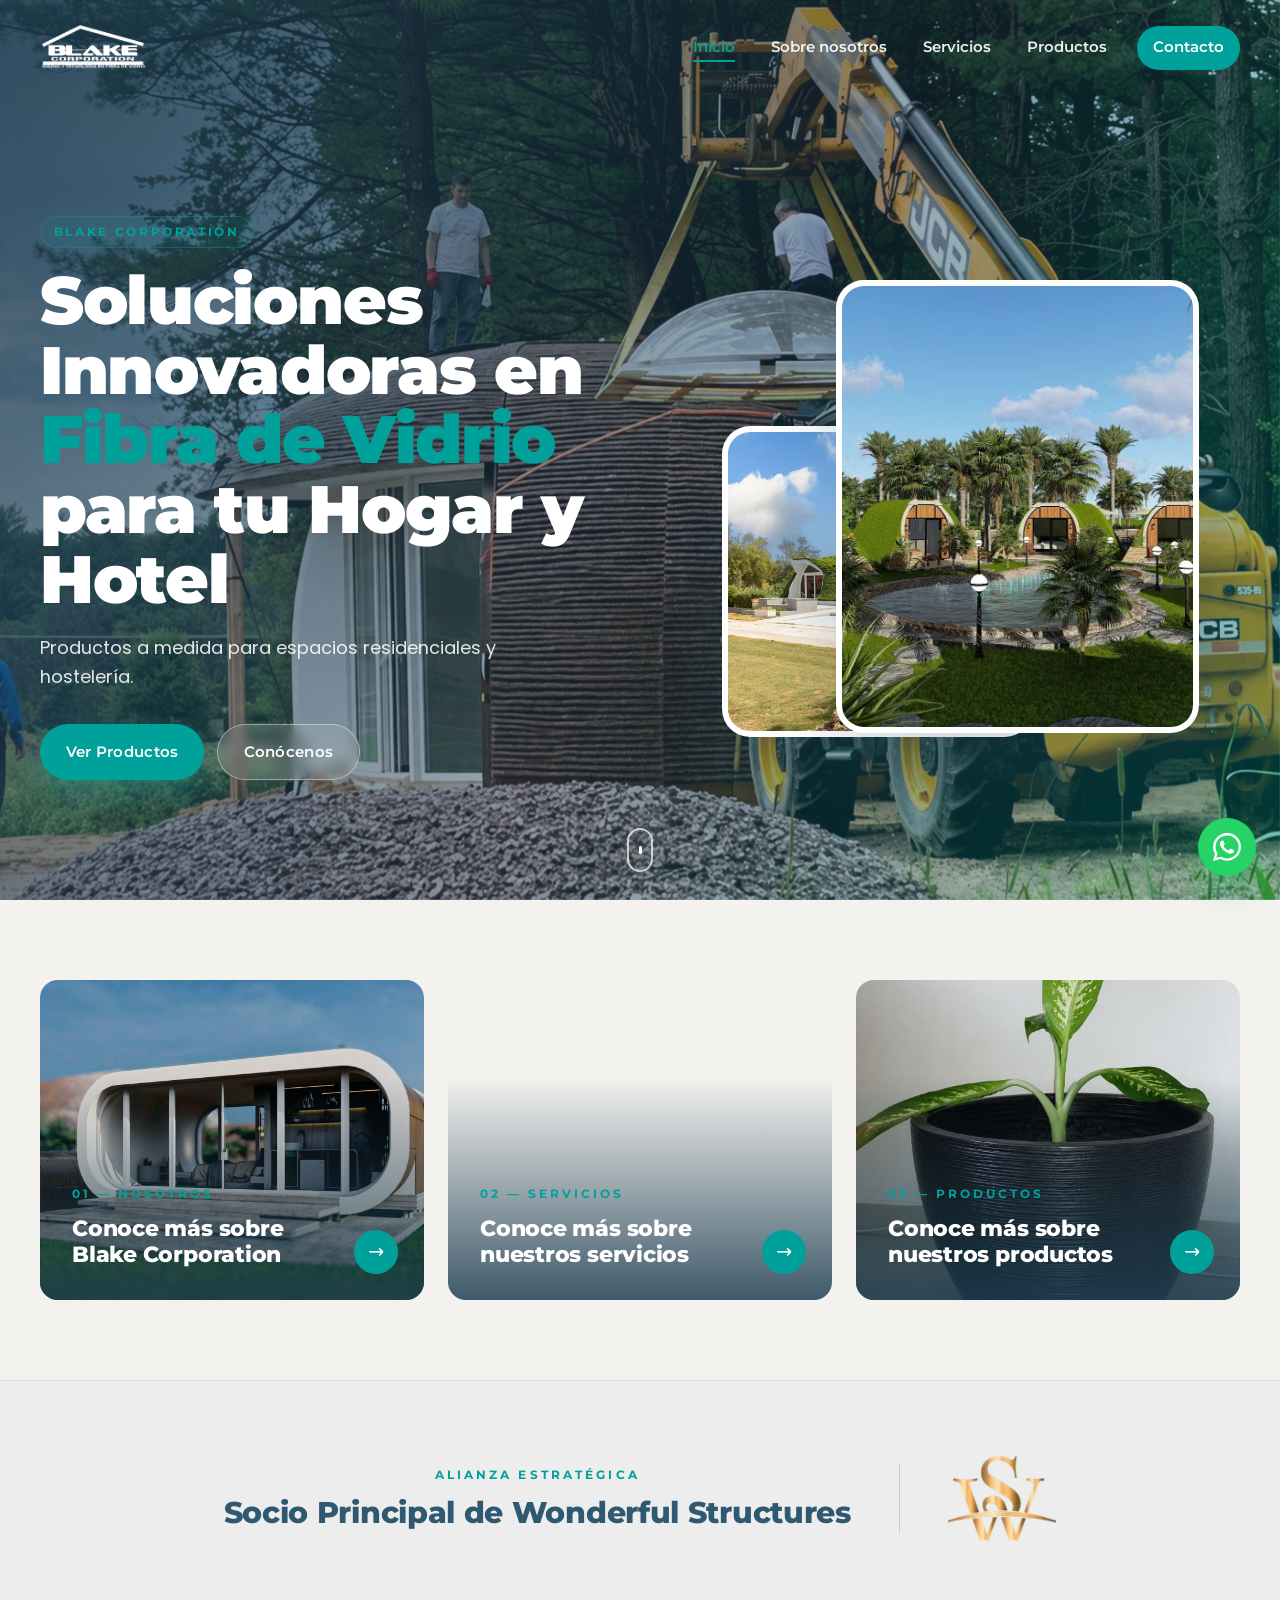
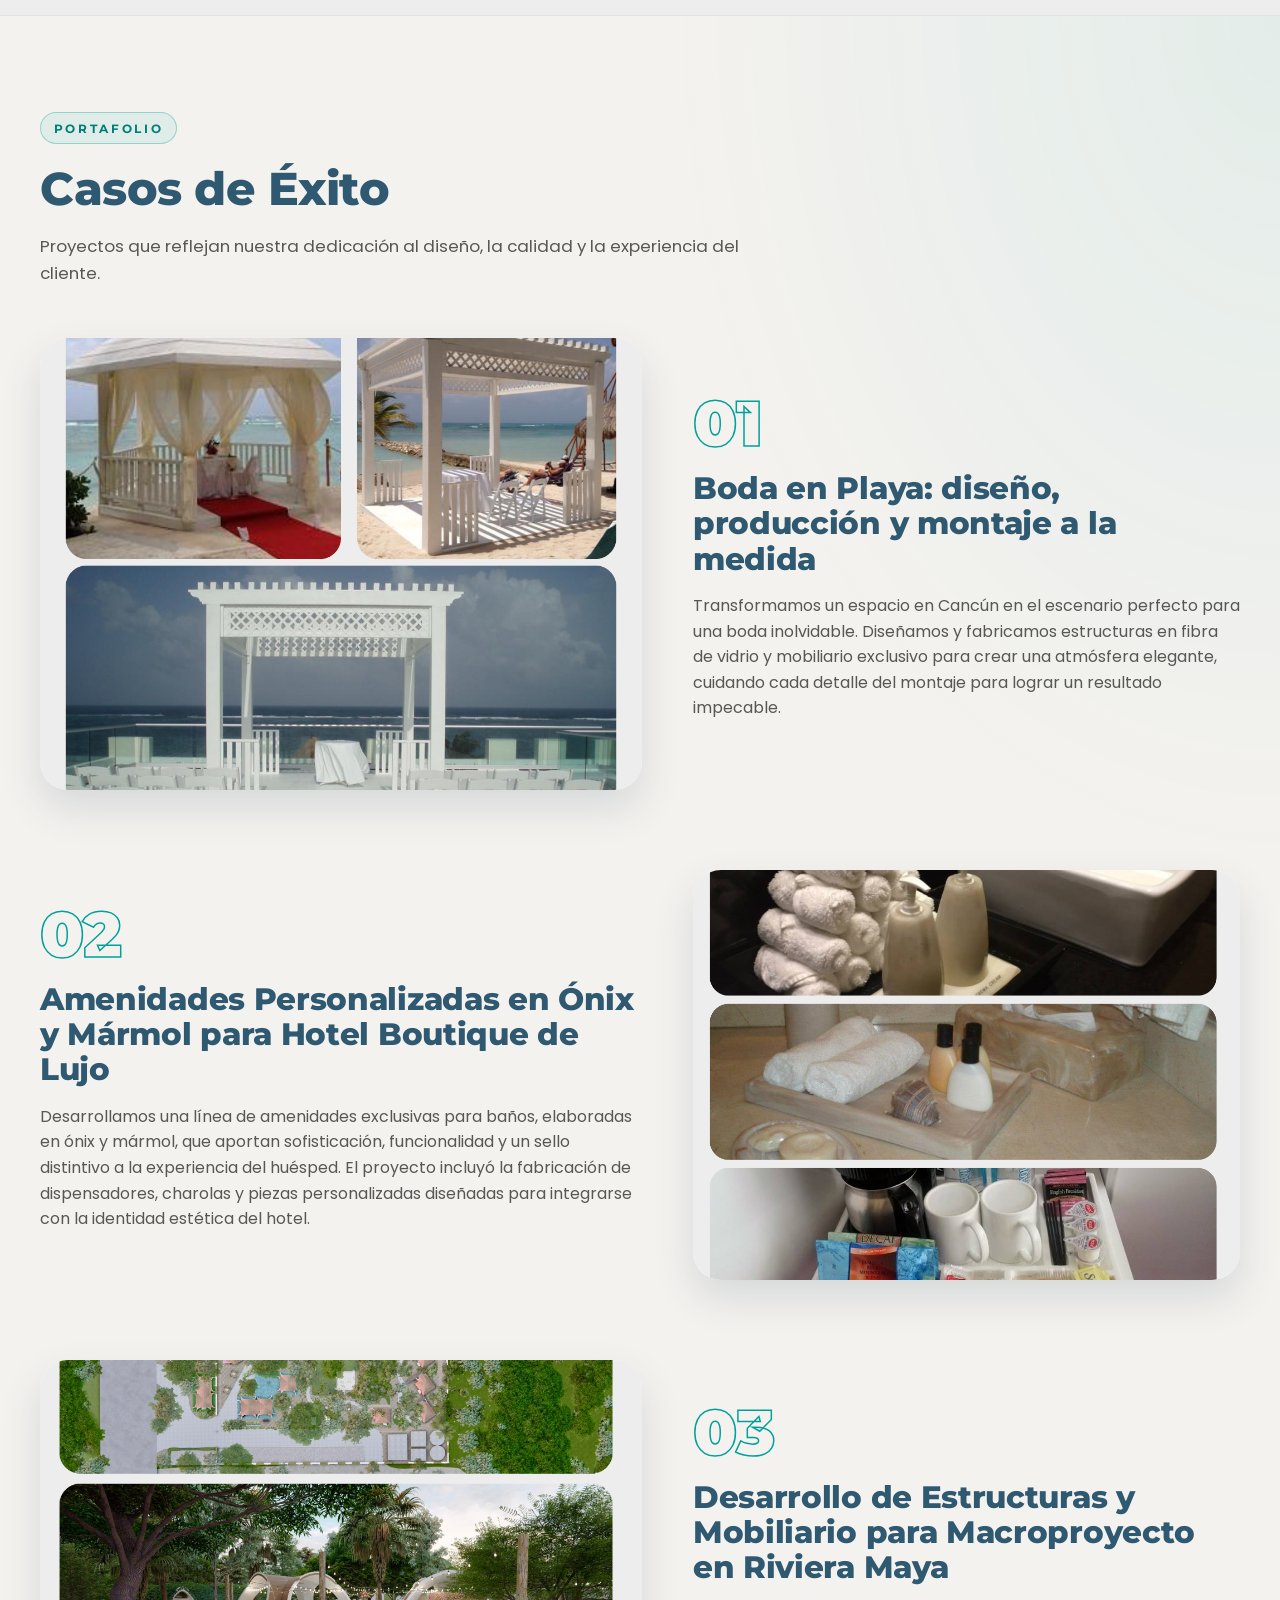
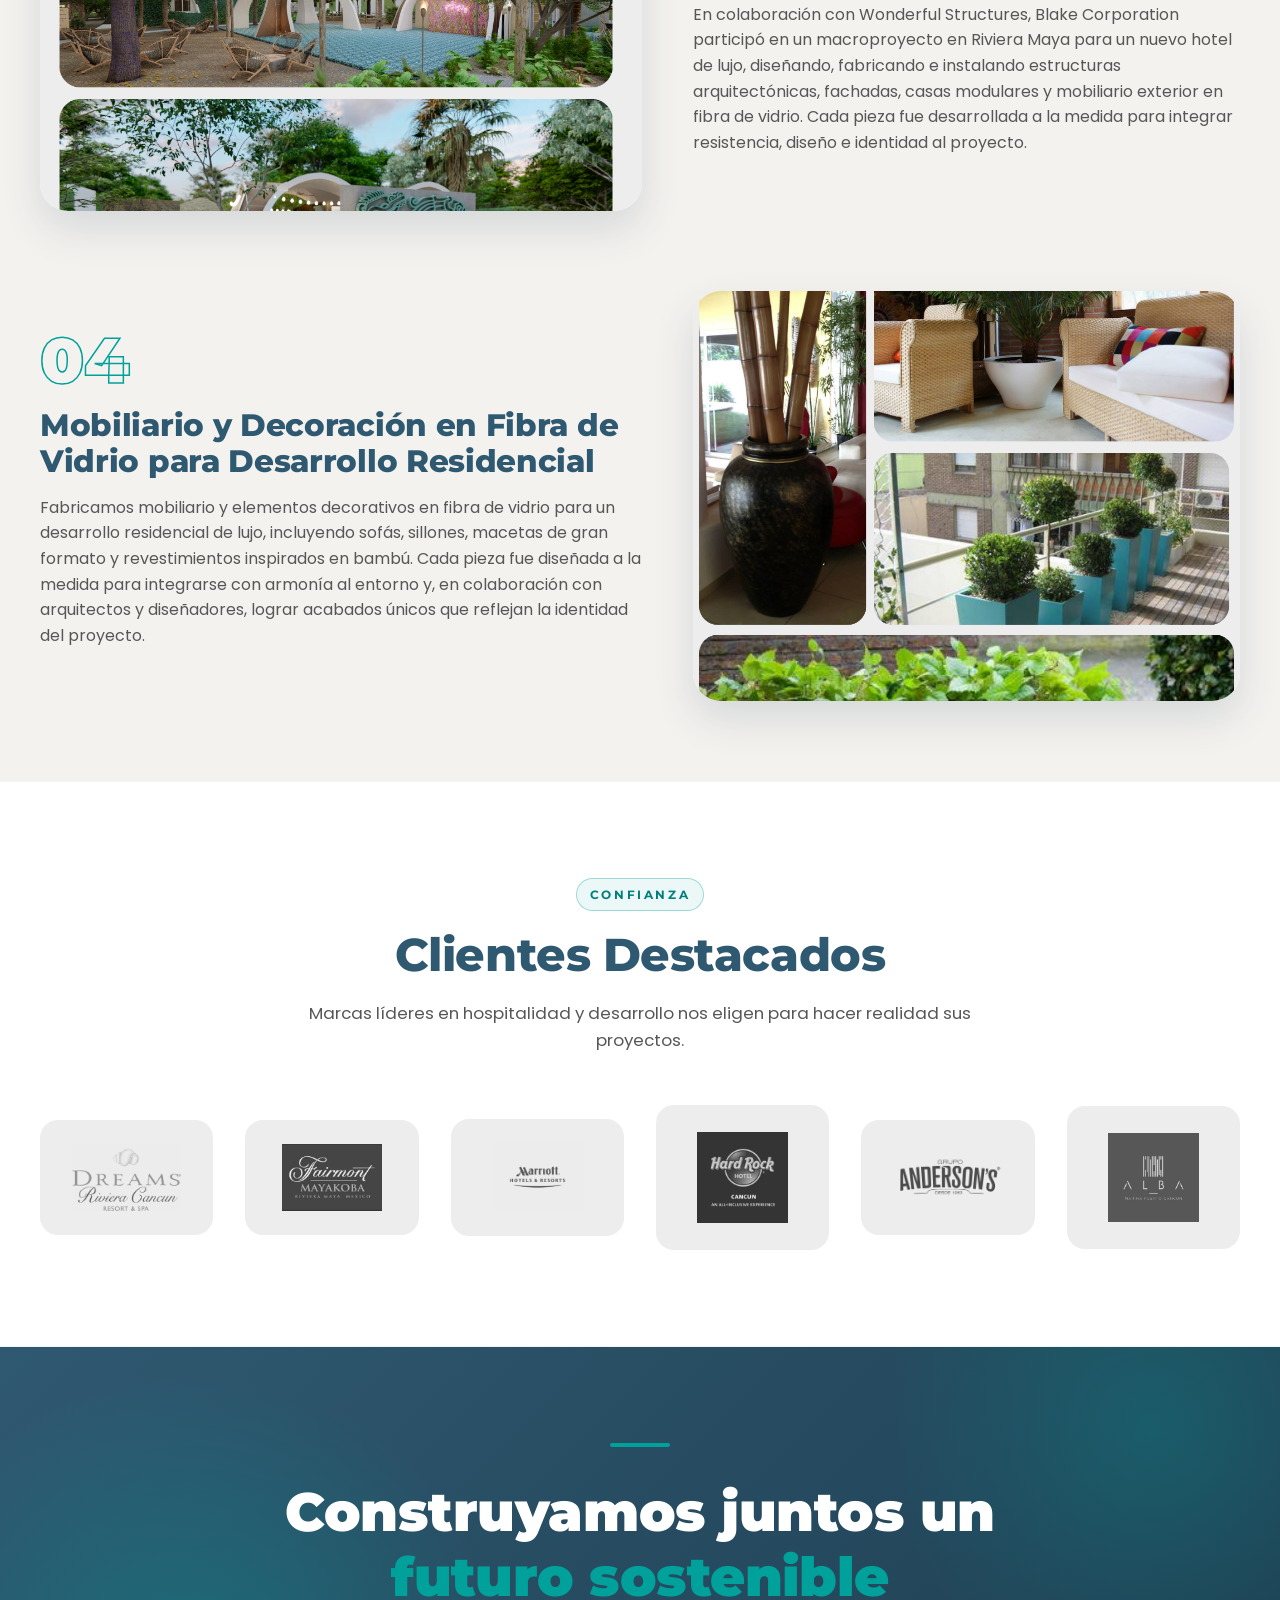
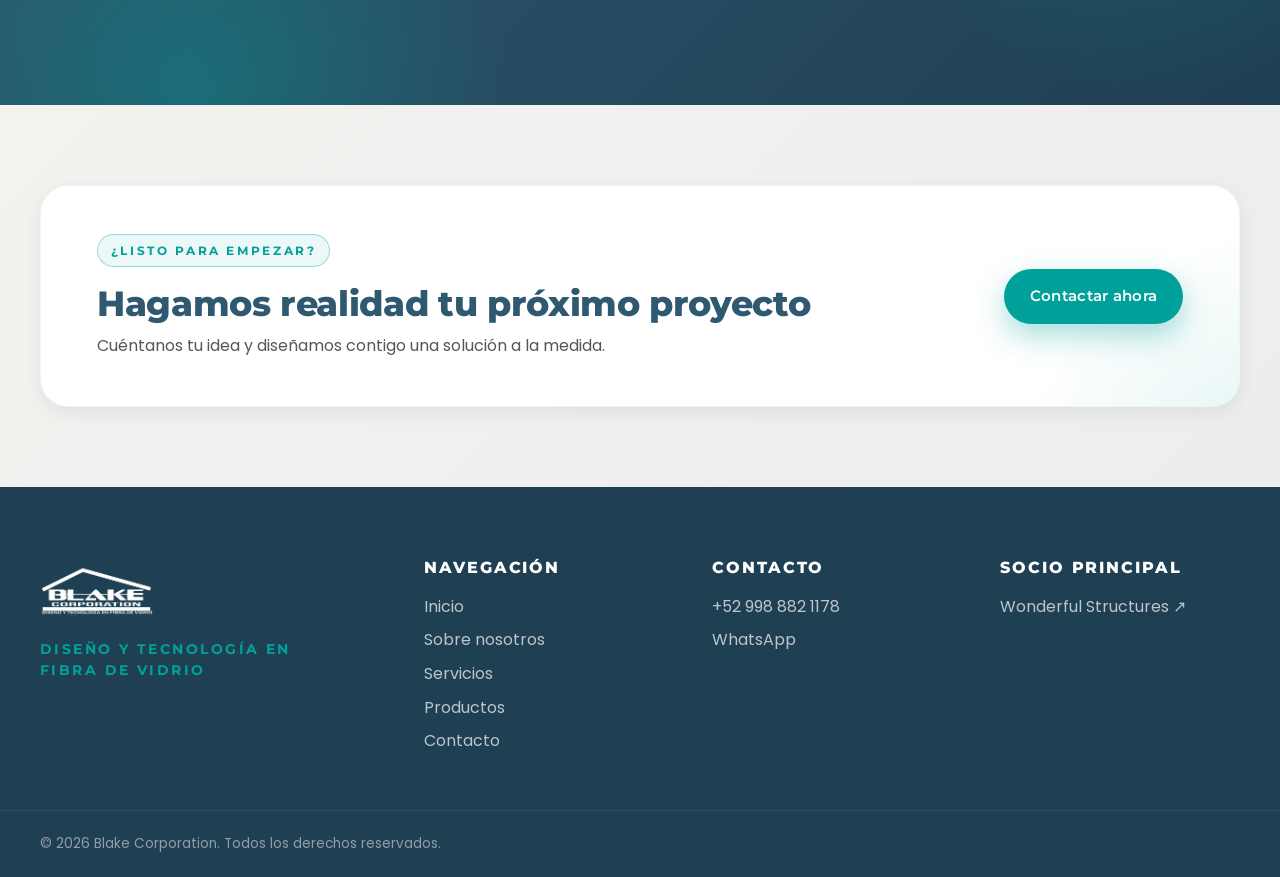
==== commit 18158394: "nuevos cambios" ====
--- a/index.html
+++ b/index.html
@@ -103,6 +103,20 @@
     </div>
   </section>
 
+  <!-- =========== SOCIO PRINCIPAL =========== -->
+  <section class="partner-banner">
+    <div class="container partner-banner__inner" data-reveal>
+      <div>
+        <span class="partner-banner__kicker">Alianza estratégica</span>
+        <h2 class="partner-banner__title">Socio Principal de Wonderful Structures</h2>
+      </div>
+      <span class="partner-banner__divider" aria-hidden="true"></span>
+      <a href="https://wonderfulstructures.com/" target="_blank" rel="noopener">
+        <img class="partner-banner__logo" src="media/wonderfulstructures.png" alt="Wonderful Structures" />
+      </a>
+    </div>
+  </section>
+
   <!-- =========== CASOS DE ÉXITO =========== -->
   <section class="cases">
     <div class="container">
@@ -112,6 +126,7 @@
         <p class="section-sub">Proyectos que reflejan nuestra dedicación al diseño, la calidad y la experiencia del cliente.</p>
       </header>
 
+      <div class="cases__track">
       <article class="case" data-reveal>
         <div class="case__media">
           <img src="media/Caso1.png" alt="Boda en Playa" />
@@ -155,6 +170,8 @@
           <p>Fabricamos mobiliario y elementos decorativos en fibra de vidrio para un desarrollo residencial de lujo, incluyendo sofás, sillones, macetas de gran formato y revestimientos inspirados en bambú. Cada pieza fue diseñada a la medida para integrarse con armonía al entorno y, en colaboración con arquitectos y diseñadores, lograr acabados únicos que reflejan la identidad del proyecto.</p>
         </div>
       </article>
+      </div>
+      <p class="cases__hint" aria-hidden="true">Desliza para ver más</p>
     </div>
   </section>
 
@@ -178,9 +195,12 @@
     </div>
   </section>
 
-  <!-- =========== FRASE MATONA =========== -->
-  <section class="bigquote" style="background-image: url('media/frasematona1.png');" aria-label="Frase destacada">
-    <div class="bigquote__overlay"></div>
+  <!-- =========== FRASE DESTACADA =========== -->
+  <section class="textquote" aria-label="Frase destacada">
+    <div class="container textquote__inner" data-reveal>
+      <div class="textquote__deco" aria-hidden="true"></div>
+      <h2>Construyamos juntos un <span class="text-turquesa">futuro sostenible</span></h2>
+    </div>
   </section>
 
   <!-- =========== CTA BANNER =========== -->
@@ -200,7 +220,7 @@
     <div class="container footer__grid">
       <div class="footer__brand">
         <img src="media/logoparafondososcuros.png" alt="Blake Corporation" />
-        <p>Donde la fantasía se vuelve proyecto.</p>
+        <p class="footer__tagline">DISEÑO Y TECNOLOGÍA EN FIBRA DE VIDRIO</p>
       </div>
       <div class="footer__col">
         <h4>Navegación</h4>
@@ -219,6 +239,12 @@
           <li><a href="https://wa.me/529988821178" target="_blank" rel="noopener">WhatsApp</a></li>
         </ul>
       </div>
+      <div class="footer__col">
+        <h4>Socio Principal</h4>
+        <ul>
+          <li><a href="https://wonderfulstructures.com/" target="_blank" rel="noopener">Wonderful Structures ↗</a></li>
+        </ul>
+      </div>
     </div>
     <div class="footer__bottom">
       <div class="container">
--- a/styles.css
+++ b/styles.css
@@ -34,7 +34,7 @@
   --radius-lg: 28px;
 
   --container: 1200px;
-  --header-h: 84px;
+  --header-h: 96px;
 
   --ease: cubic-bezier(.2,.7,.2,1);
 }
@@ -151,7 +151,7 @@
   gap: 2rem;
 }
 .header__logo img {
-  height: 46px;
+  height: 60px;
   width: auto;
   transition: filter .3s var(--ease);
   filter: brightness(0) invert(1);
@@ -427,6 +427,144 @@
 }
 .navcard:hover .navcard__arrow { transform: translateX(4px) rotate(-2deg); }
 
+/* ===================== PARTNER BANNER (home) ===================== */
+.partner-banner {
+  padding: 4.5rem 0;
+  background: var(--c-bg-soft);
+  border-block: 1px solid rgba(31,63,82,.06);
+}
+.partner-banner__inner {
+  display: flex;
+  align-items: center;
+  justify-content: center;
+  gap: 3rem;
+  flex-wrap: wrap;
+  text-align: center;
+}
+.partner-banner__kicker {
+  font-family: var(--font-title);
+  font-weight: 700;
+  font-size: .78rem;
+  letter-spacing: .25em;
+  text-transform: uppercase;
+  color: var(--c-turquesa);
+  margin-bottom: .6rem;
+  display: block;
+}
+.partner-banner__title {
+  font-family: var(--font-title);
+  font-weight: 800;
+  font-size: clamp(1.4rem, 2.4vw, 1.9rem);
+  color: var(--c-blue);
+  margin: 0;
+  line-height: 1.2;
+}
+.partner-banner__divider {
+  width: 1px;
+  height: 70px;
+  background: rgba(31,63,82,.18);
+}
+.partner-banner__logo {
+  max-height: 90px;
+  width: auto;
+  transition: transform .35s var(--ease);
+}
+.partner-banner__logo:hover { transform: scale(1.04); }
+
+@media (max-width: 720px) {
+  .partner-banner__inner { gap: 1.5rem; }
+  .partner-banner__divider { width: 60%; height: 1px; }
+}
+
+/* ===================== HECHO EN MÉXICO ===================== */
+.made-in-mx {
+  padding: 4rem 0;
+  background: var(--c-bg);
+  text-align: center;
+}
+.made-in-mx__inner {
+  display: inline-flex;
+  align-items: center;
+  gap: 1.5rem;
+  background: #fff;
+  padding: 1.6rem 2.4rem;
+  border-radius: 999px;
+  box-shadow: var(--shadow-sm);
+  border: 1px solid rgba(31,63,82,.06);
+}
+.made-in-mx__logo { height: 70px; width: auto; }
+.made-in-mx__text {
+  text-align: left;
+  font-family: var(--font-title);
+}
+.made-in-mx__text strong {
+  display: block;
+  font-weight: 800;
+  font-size: 1rem;
+  color: var(--c-blue);
+  letter-spacing: .04em;
+}
+.made-in-mx__text span {
+  font-family: var(--font-body);
+  font-size: .9rem;
+  color: var(--c-gray);
+}
+
+@media (max-width: 540px) {
+  .made-in-mx__inner { flex-direction: column; text-align: center; padding: 1.4rem 1.6rem; border-radius: var(--radius-lg); }
+  .made-in-mx__text { text-align: center; }
+}
+
+/* ===================== TEXT QUOTE BANNER ===================== */
+.textquote {
+  padding: 6rem 0;
+  background:
+    linear-gradient(135deg, var(--c-blue) 0%, var(--c-blue-dark) 100%);
+  color: #fff;
+  position: relative;
+  overflow: hidden;
+  isolation: isolate;
+}
+.textquote::before {
+  content: "";
+  position: absolute;
+  inset: -30% auto auto -20%;
+  width: 70%;
+  aspect-ratio: 1;
+  background: radial-gradient(closest-side, rgba(0,161,154,.35), transparent 70%);
+  z-index: -1;
+}
+.textquote::after {
+  content: "";
+  position: absolute;
+  inset: auto -20% -30% auto;
+  width: 60%;
+  aspect-ratio: 1;
+  background: radial-gradient(closest-side, rgba(0,161,154,.25), transparent 70%);
+  z-index: -1;
+}
+.textquote__inner {
+  text-align: center;
+  max-width: 880px;
+  margin-inline: auto;
+}
+.textquote__inner h2 {
+  color: #fff;
+  font-size: clamp(2rem, 4.5vw, 3.4rem);
+  font-weight: 900;
+  letter-spacing: -.01em;
+  line-height: 1.2;
+  margin: 0;
+}
+.textquote__inner h2 .text-turquesa { color: var(--c-turquesa); }
+.textquote__deco {
+  width: 60px;
+  height: 4px;
+  background: var(--c-turquesa);
+  margin: 0 auto 2rem;
+  border-radius: 2px;
+}
+
 /* ===================== CASES ===================== */
 .cases {
   padding: 6rem 0 5rem;
@@ -434,6 +572,7 @@
     radial-gradient(80% 60% at 100% 0%, rgba(0,161,154,.07), transparent 60%),
     var(--c-bg);
 }
+.cases__track { display: contents; }
 .case {
   display: grid;
   grid-template-columns: 1.1fr 1fr;
@@ -444,6 +583,7 @@
 .case:last-child { margin-bottom: 0; }
 .case--reverse { grid-template-columns: 1fr 1.1fr; direction: rtl; }
 .case--reverse > * { direction: ltr; }
+.cases__hint { display: none; }
 
 .case__media {
   position: relative;
@@ -1105,12 +1245,21 @@
 }
 .footer__grid {
   display: grid;
-  grid-template-columns: 1.2fr 1fr 1fr;
+  grid-template-columns: 1.4fr 1fr 1fr 1fr;
   gap: 3rem;
   padding-bottom: 3rem;
 }
-.footer__brand img { height: 50px; width: auto; margin-bottom: 1rem; }
+.footer__brand img { height: 64px; width: auto; margin-bottom: 1rem; }
 .footer__brand p { color: rgba(255,255,255,.6); margin: 0; max-width: 280px; }
+.footer__tagline {
+  font-family: var(--font-title);
+  font-weight: 700;
+  font-size: .85rem;
+  letter-spacing: .18em;
+  color: var(--c-turquesa) !important;
+  text-transform: uppercase;
+  line-height: 1.5;
+}
 .footer__col h4 {
   color: #fff;
   font-size: 1rem;
@@ -1164,7 +1313,8 @@
 
 /* ===================== RESPONSIVE ===================== */
 @media (max-width: 1024px) {
-  :root { --header-h: 76px; }
+  :root { --header-h: 84px; }
+  .header__logo img { height: 52px; }
 
   .hero__content { grid-template-columns: 1fr; gap: 2rem; }
   .hero__floats { height: 380px; max-width: 480px; }
@@ -1192,6 +1342,7 @@
   .services__grid { grid-template-columns: repeat(2, 1fr); }
 
   .footer__grid { grid-template-columns: 1fr 1fr; }
+  .footer__brand { grid-column: 1 / -1; }
 }
 
 @media (max-width: 720px) {
@@ -1225,6 +1376,60 @@
 
   .case__num, .product__num { font-size: 3rem; }
 
+  /* Carrusel de casos en móvil */
+  .cases__track {
+    display: flex;
+    gap: 1rem;
+    overflow-x: auto;
+    scroll-snap-type: x mandatory;
+    scroll-padding: 20px;
+    margin: 0 -20px;
+    padding: 0 20px 1.5rem;
+    -webkit-overflow-scrolling: touch;
+    scrollbar-width: none;
+  }
+  .cases__track::-webkit-scrollbar { display: none; }
+  .case {
+    flex: 0 0 86%;
+    grid-template-columns: 1fr;
+    margin-bottom: 0;
+    scroll-snap-align: center;
+    background: #fff;
+    border-radius: var(--radius-lg);
+    overflow: hidden;
+    box-shadow: var(--shadow-sm);
+    gap: 0;
+  }
+  .case__media {
+    border-radius: 0;
+    aspect-ratio: 4/3;
+    box-shadow: none;
+  }
+  .case__media::after { display: none; }
+  .case__body { padding: 1.6rem 1.6rem 2rem; }
+  .case__body h3 { font-size: 1.2rem; }
+  .case__body p { font-size: .92rem; }
+  .cases__hint {
+    display: flex;
+    align-items: center;
+    justify-content: center;
+    gap: .5rem;
+    margin-top: 1rem;
+    font-family: var(--font-title);
+    font-size: .8rem;
+    font-weight: 600;
+    letter-spacing: .12em;
+    text-transform: uppercase;
+    color: var(--c-turquesa);
+  }
+  .cases__hint::before, .cases__hint::after {
+    content: "";
+    width: 24px;
+    height: 1px;
+    background: var(--c-turquesa);
+    opacity: .5;
+  }
+
   .clients__grid { grid-template-columns: repeat(2, 1fr); gap: 1rem; }
 
   .form { padding: 1.6rem; }
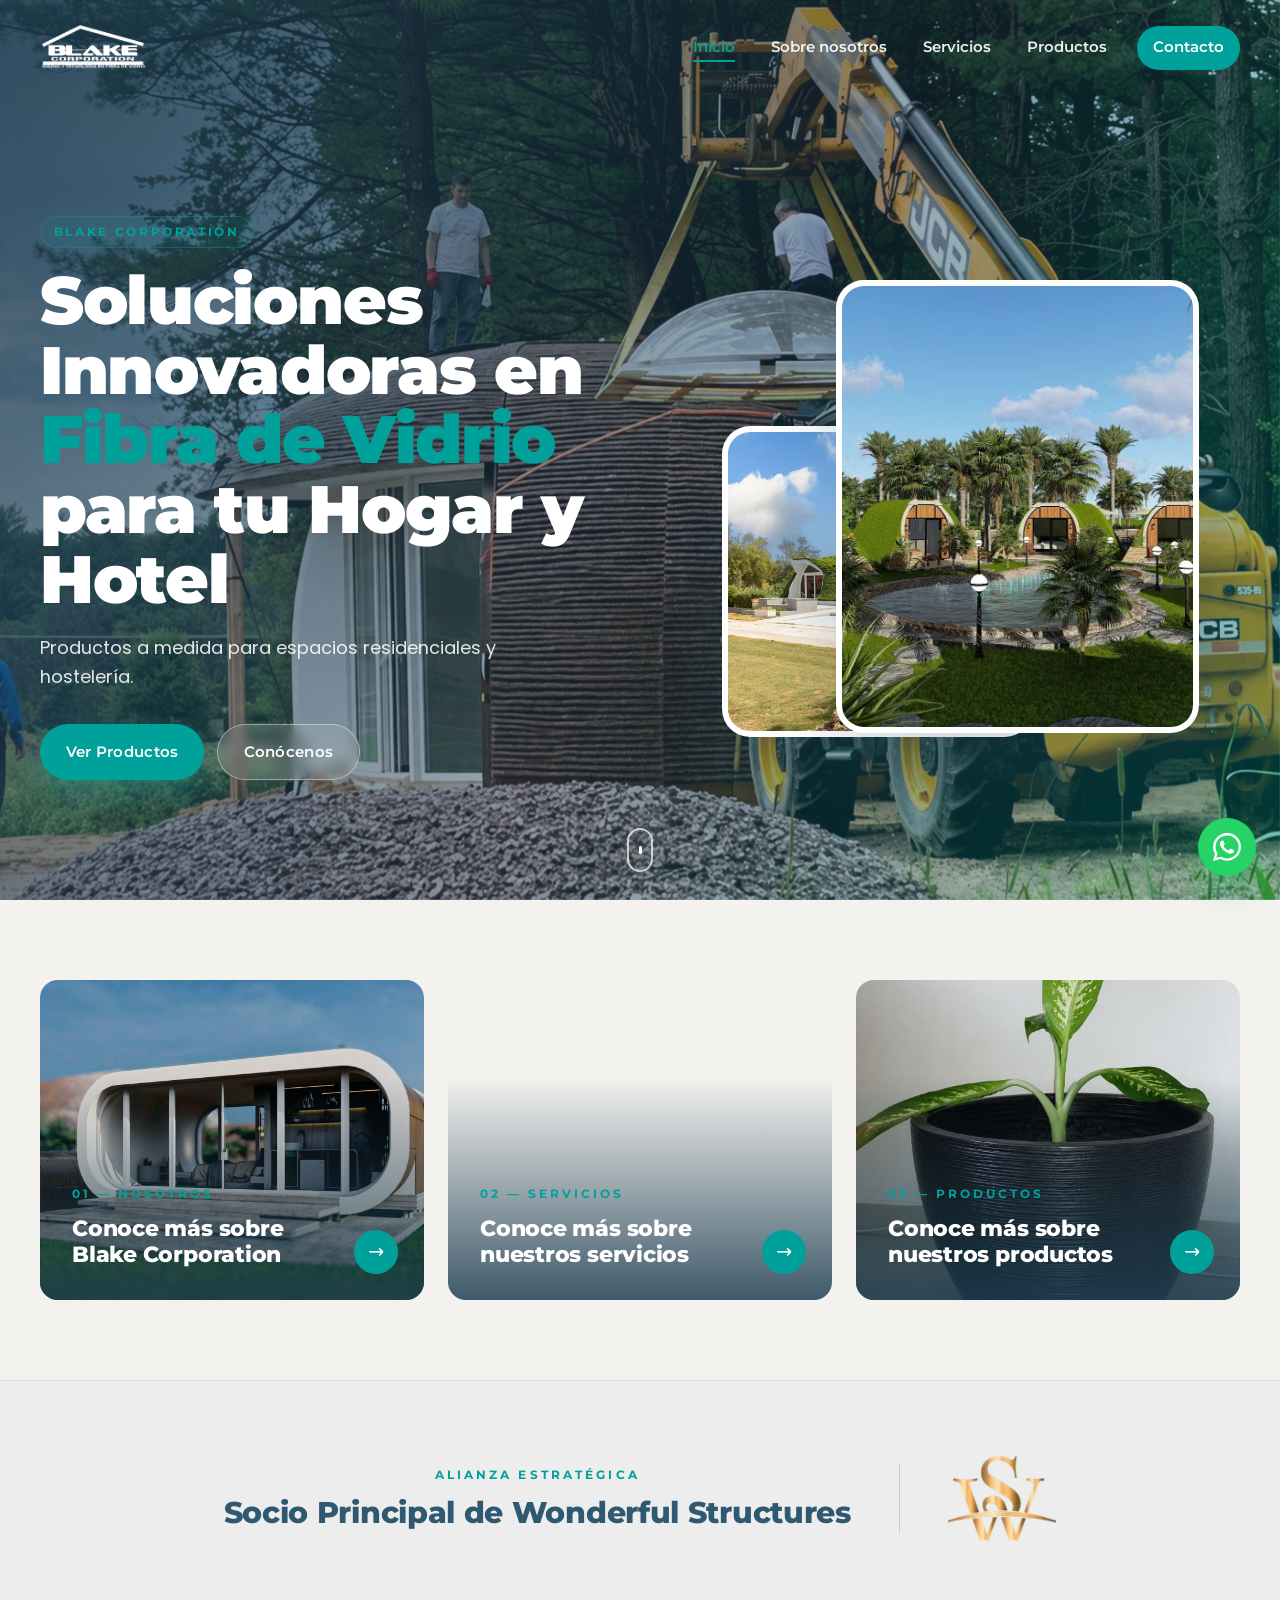
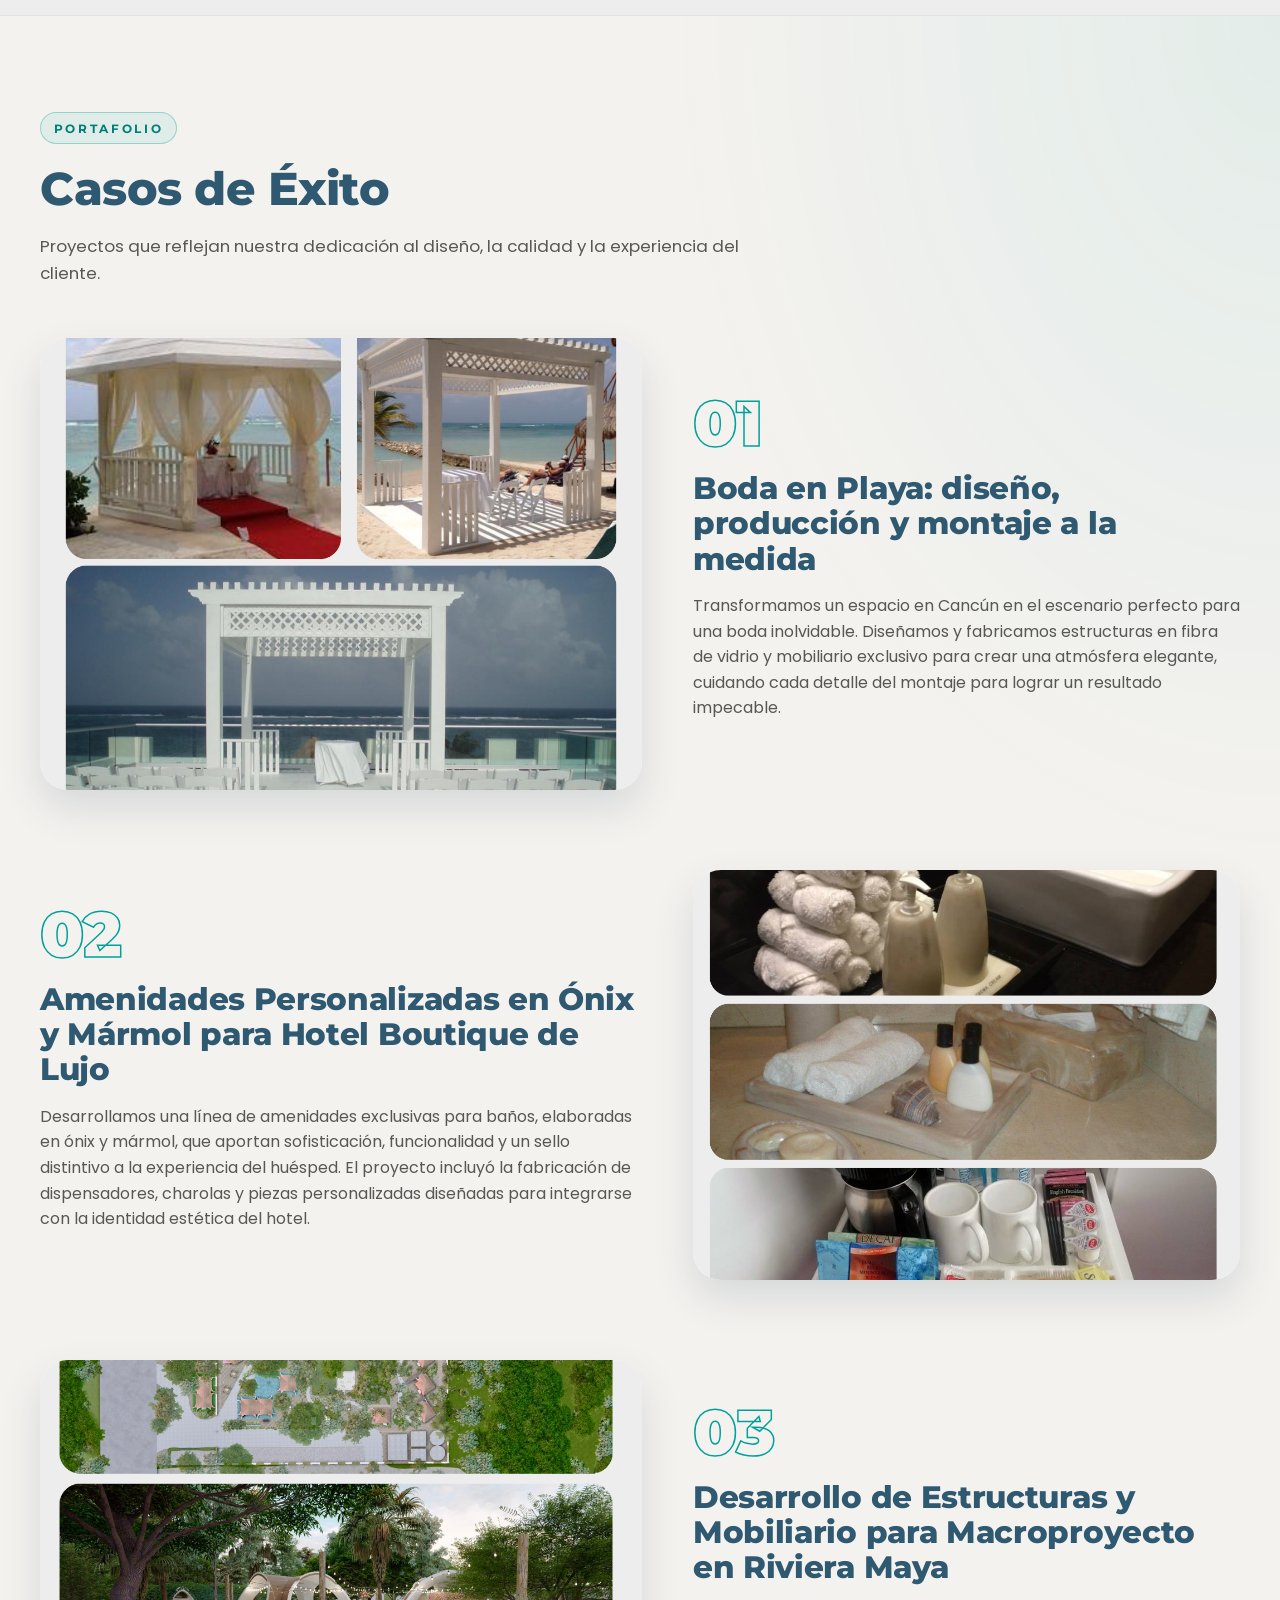
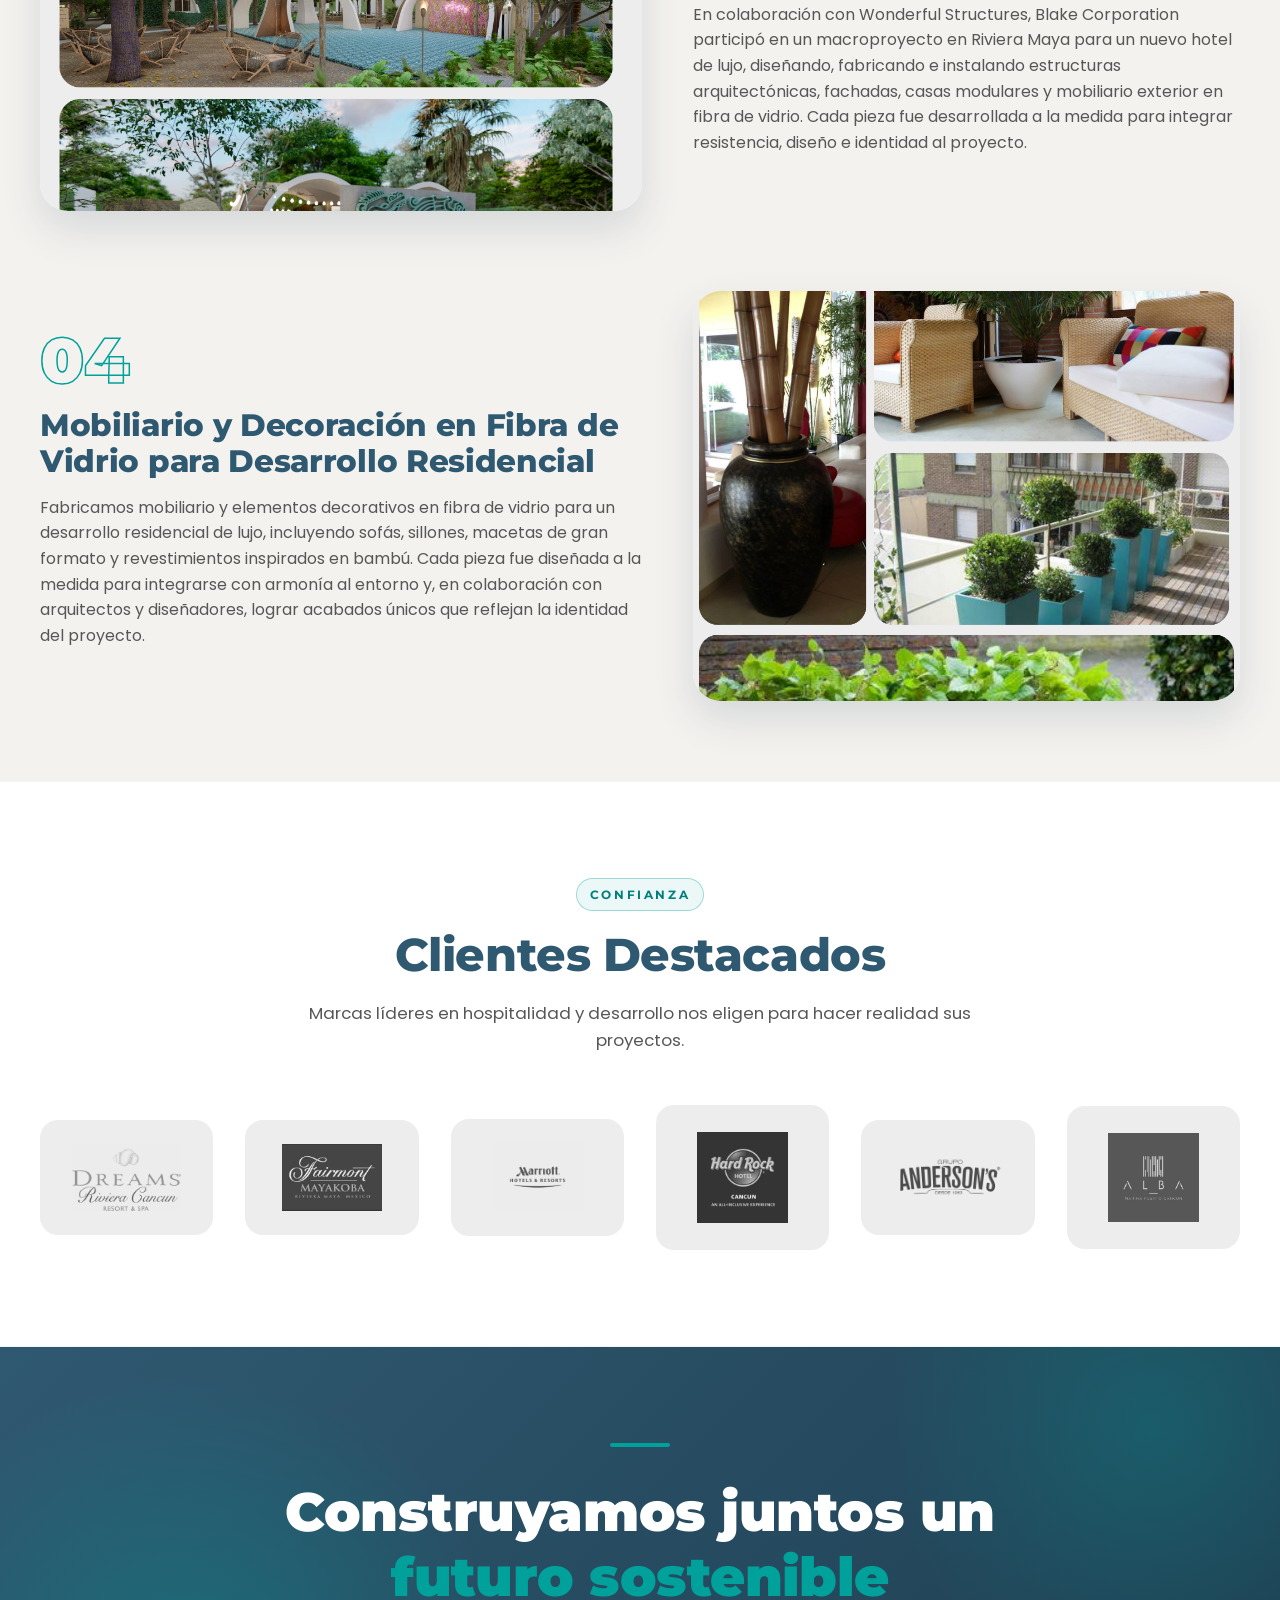
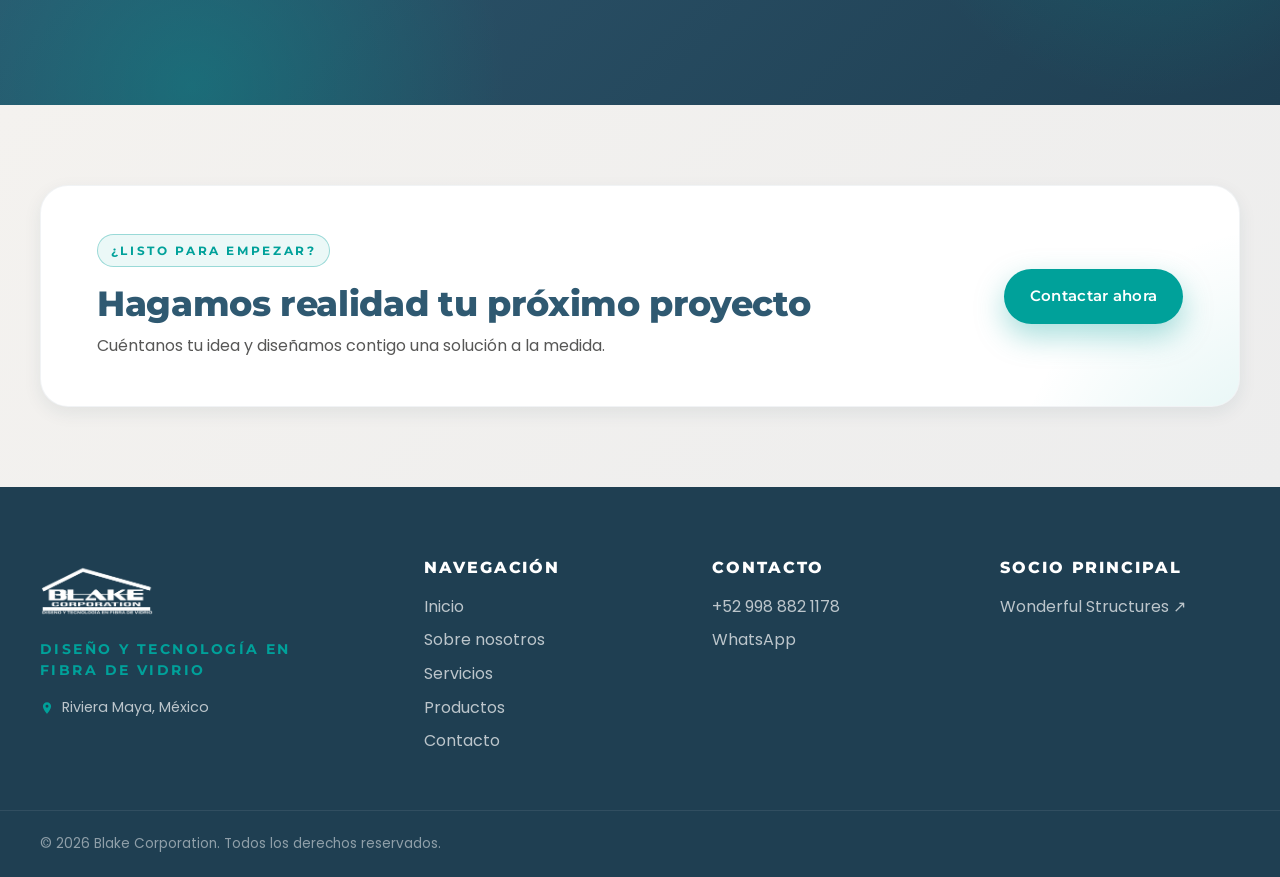
==== commit 38544ef8: "correo y cosas" ====
--- a/index.html
+++ b/index.html
@@ -10,7 +10,7 @@
   <link rel="preconnect" href="https://fonts.gstatic.com" crossorigin />
   <link href="https://fonts.googleapis.com/css2?family=Montserrat:wght@500;600;700;800;900&family=Poppins:wght@300;400;500;600&display=swap" rel="stylesheet" />
 
-  <link rel="stylesheet" href="styles.css" />
+  <link rel="stylesheet" href="styles.css?v=3" />
   <link rel="icon" type="image/png" href="media/logoparafondosblancos.png" />
 </head>
 <body class="page-home">
@@ -221,6 +221,7 @@
       <div class="footer__brand">
         <img src="media/logoparafondososcuros.png" alt="Blake Corporation" />
         <p class="footer__tagline">DISEÑO Y TECNOLOGÍA EN FIBRA DE VIDRIO</p>
+        <p class="footer__location">Riviera Maya, México</p>
       </div>
       <div class="footer__col">
         <h4>Navegación</h4>
@@ -257,6 +258,6 @@
     <svg viewBox="0 0 24 24" aria-hidden="true"><path d="M20.52 3.48A11.86 11.86 0 0 0 12.04 0C5.45 0 .1 5.35.1 11.94c0 2.1.55 4.16 1.6 5.97L0 24l6.27-1.64a11.93 11.93 0 0 0 5.76 1.47h.01c6.59 0 11.94-5.35 11.94-11.94 0-3.19-1.24-6.19-3.46-8.41Zm-8.48 18.36h-.01a9.9 9.9 0 0 1-5.04-1.38l-.36-.21-3.72.97 1-3.62-.24-.37A9.9 9.9 0 0 1 2.18 12C2.18 6.55 6.6 2.13 12.04 2.13c2.65 0 5.13 1.03 7 2.9a9.85 9.85 0 0 1 2.9 7c0 5.45-4.42 9.81-9.9 9.81Zm5.43-7.4c-.3-.15-1.76-.87-2.03-.97-.27-.1-.47-.15-.67.15-.2.3-.77.97-.94 1.17-.17.2-.35.22-.65.07-.3-.15-1.26-.46-2.4-1.48-.89-.79-1.48-1.77-1.66-2.07-.17-.3-.02-.46.13-.61.13-.13.3-.35.45-.52.15-.17.2-.3.3-.5.1-.2.05-.37-.02-.52-.07-.15-.67-1.62-.92-2.22-.24-.58-.49-.5-.67-.51l-.57-.01a1.1 1.1 0 0 0-.8.37c-.27.3-1.05 1.02-1.05 2.49 0 1.47 1.07 2.9 1.22 3.1.15.2 2.11 3.22 5.11 4.52.71.31 1.27.49 1.7.63.71.23 1.36.2 1.87.12.57-.08 1.76-.72 2.01-1.41.25-.7.25-1.29.17-1.41-.07-.12-.27-.2-.57-.35Z"/></svg>
   </a>
 
-  <script src="script.js"></script>
+  <script src="script.js?v=3"></script>
 </body>
 </html>
--- a/styles.css
+++ b/styles.css
@@ -1259,6 +1259,25 @@
   color: var(--c-turquesa) !important;
   text-transform: uppercase;
   line-height: 1.5;
+  margin-bottom: 1rem !important;
+}
+.footer__location {
+  display: inline-flex;
+  align-items: center;
+  gap: .5rem;
+  font-family: var(--font-body);
+  font-size: .9rem;
+  color: rgba(255,255,255,.7) !important;
+  margin: 0 !important;
+}
+.footer__location::before {
+  content: "";
+  width: 14px;
+  height: 14px;
+  background-image: url("data:image/svg+xml,%3Csvg xmlns='http://www.w3.org/2000/svg' viewBox='0 0 24 24' fill='%2300A19A'%3E%3Cpath d='M12 2C8.13 2 5 5.13 5 9c0 5.25 7 13 7 13s7-7.75 7-13c0-3.87-3.13-7-7-7zm0 9.5a2.5 2.5 0 010-5 2.5 2.5 0 010 5z'/%3E%3C/svg%3E");
+  background-size: contain;
+  background-repeat: no-repeat;
+  flex-shrink: 0;
 }
 .footer__col h4 {
   color: #fff;
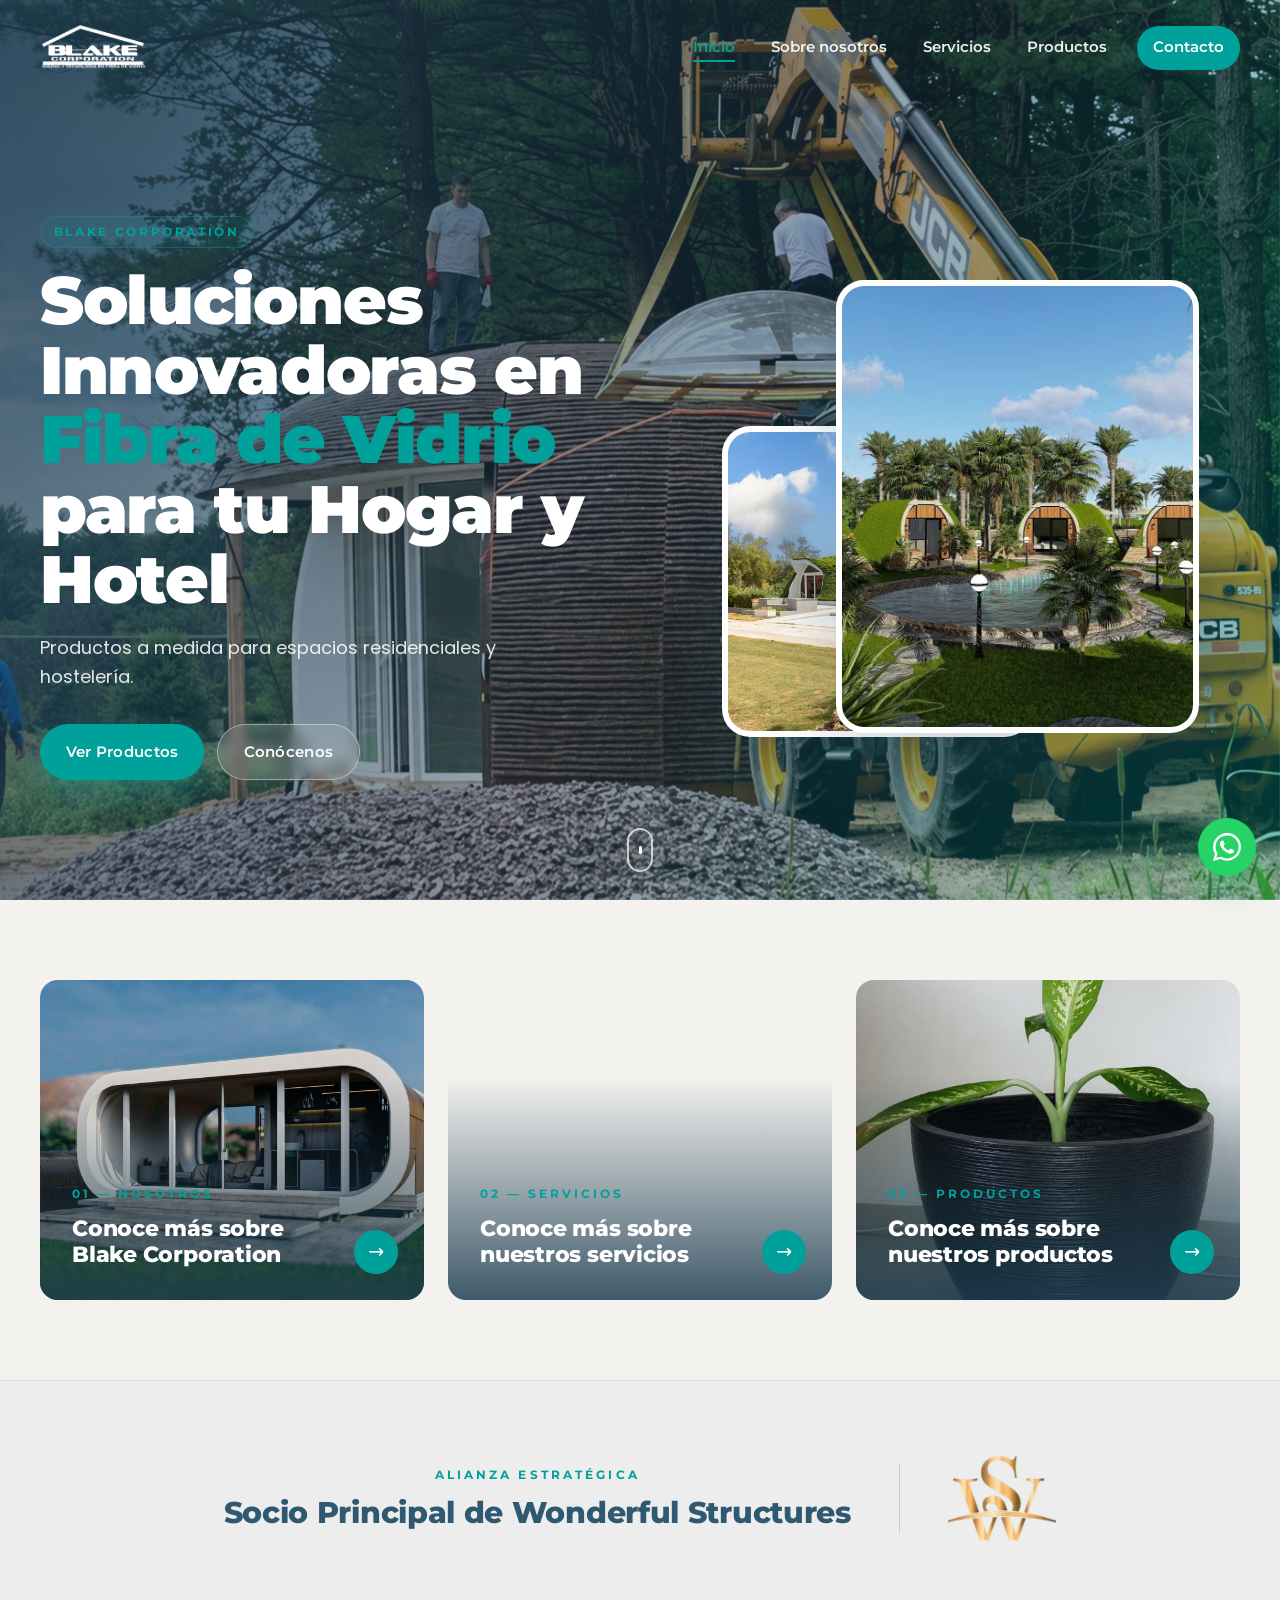
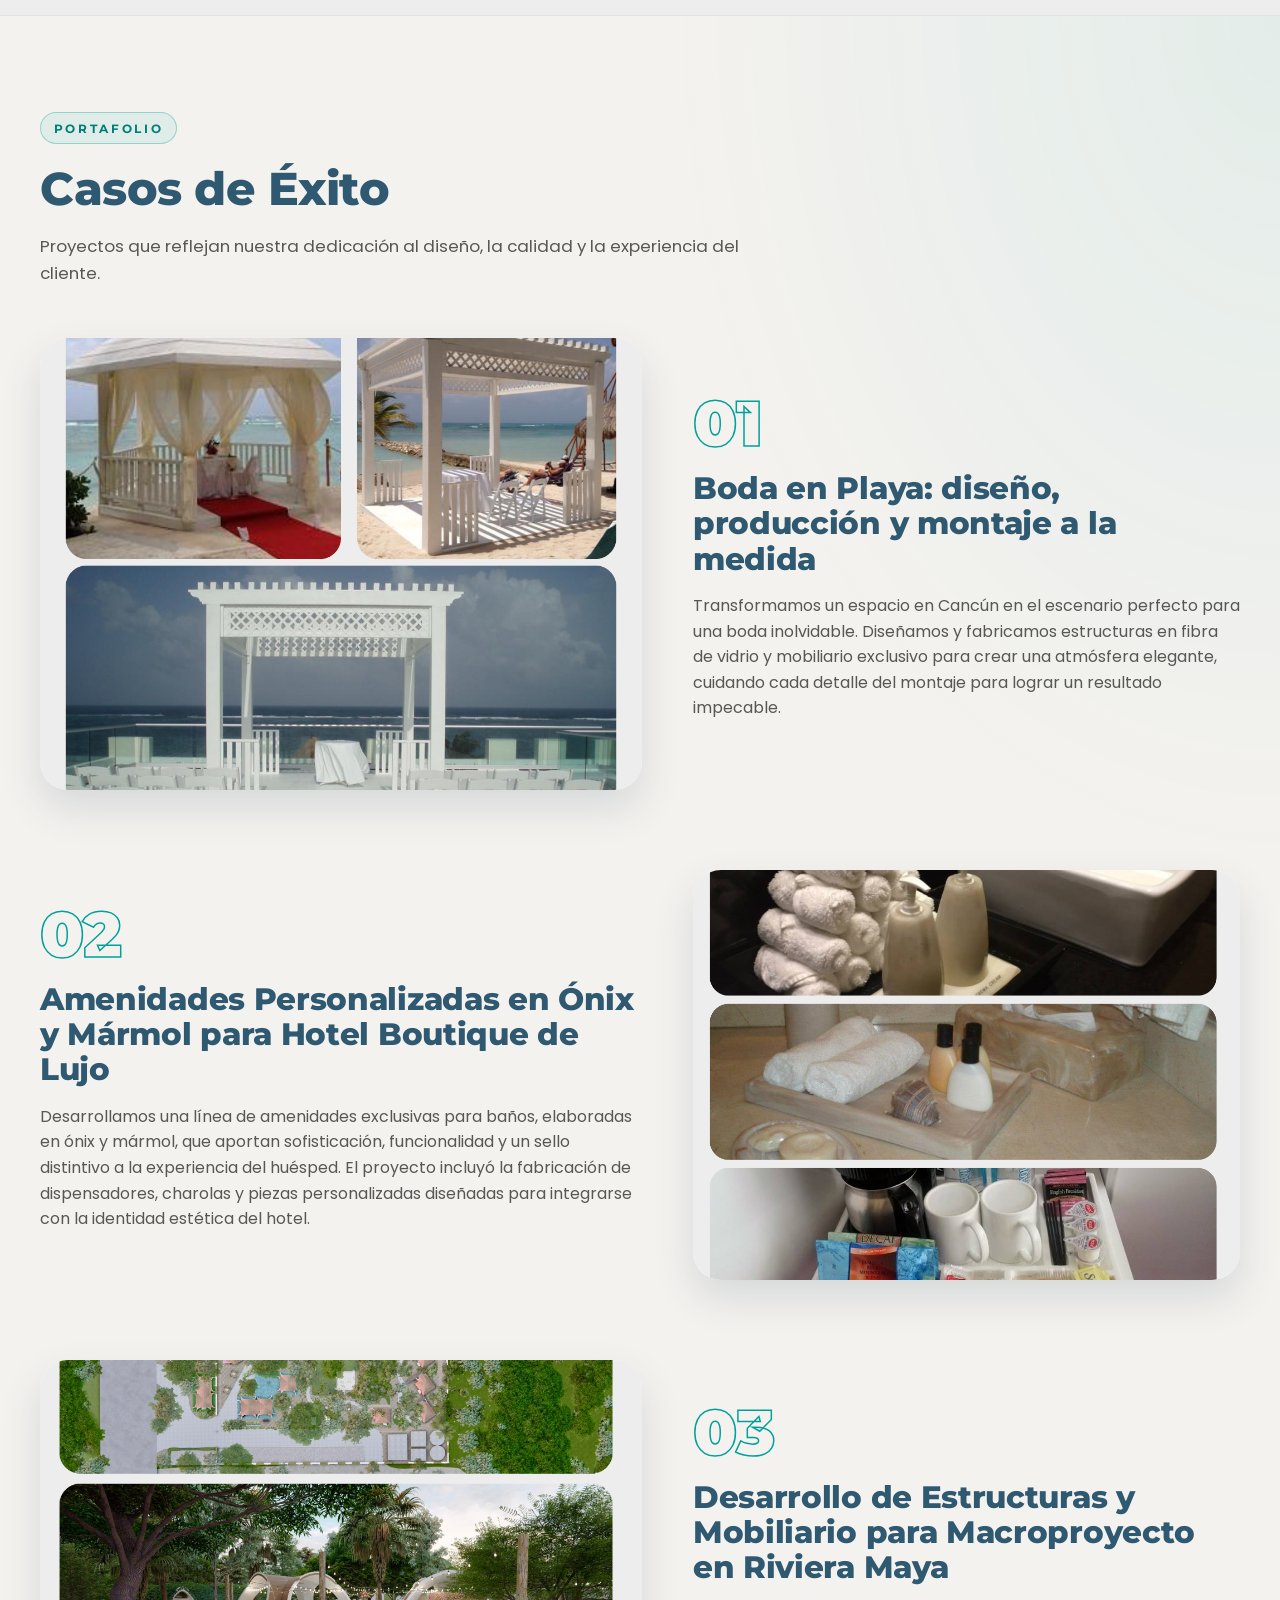
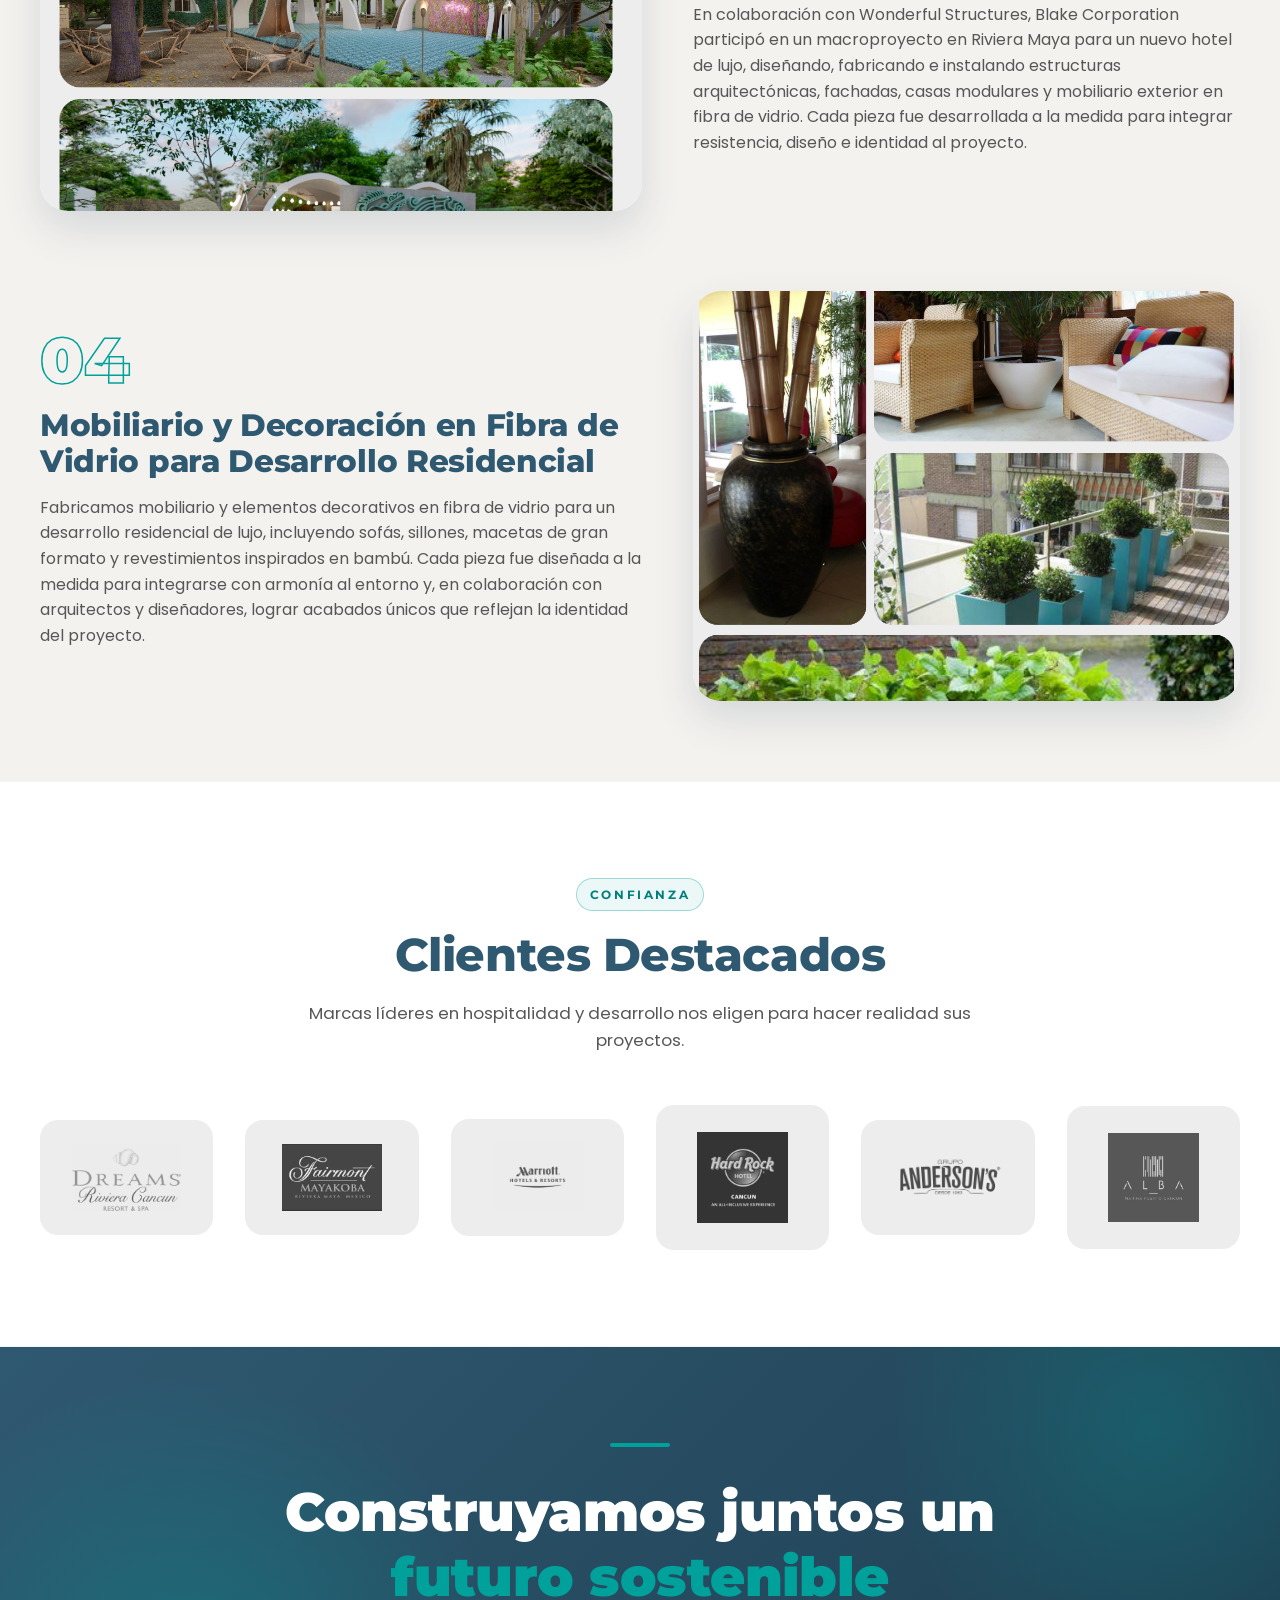
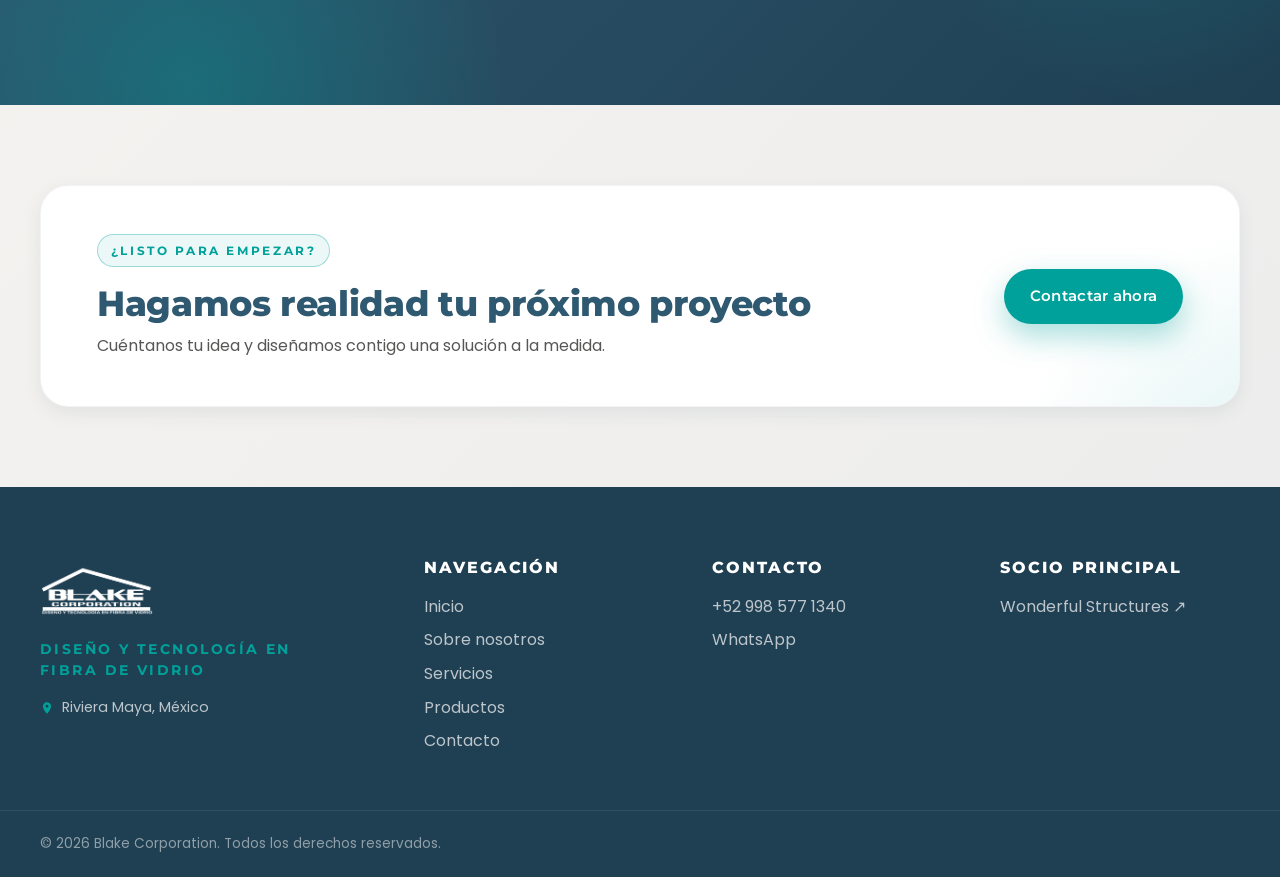
==== commit 9a1aefbc: "cambio de numero de telefono" ====
--- a/index.html
+++ b/index.html
@@ -236,8 +236,8 @@
       <div class="footer__col">
         <h4>Contacto</h4>
         <ul>
-          <li><a href="tel:+529988821178">+52 998 882 1178</a></li>
-          <li><a href="https://wa.me/529988821178" target="_blank" rel="noopener">WhatsApp</a></li>
+          <li><a href="tel:+529985771340">+52 998 577 1340</a></li>
+          <li><a href="https://wa.me/529985771340" target="_blank" rel="noopener">WhatsApp</a></li>
         </ul>
       </div>
       <div class="footer__col">
@@ -254,7 +254,7 @@
     </div>
   </footer>
 
-  <a href="https://wa.me/529988821178" class="whatsapp-fab" target="_blank" rel="noopener" aria-label="WhatsApp">
+  <a href="https://wa.me/529985771340" class="whatsapp-fab" target="_blank" rel="noopener" aria-label="WhatsApp">
     <svg viewBox="0 0 24 24" aria-hidden="true"><path d="M20.52 3.48A11.86 11.86 0 0 0 12.04 0C5.45 0 .1 5.35.1 11.94c0 2.1.55 4.16 1.6 5.97L0 24l6.27-1.64a11.93 11.93 0 0 0 5.76 1.47h.01c6.59 0 11.94-5.35 11.94-11.94 0-3.19-1.24-6.19-3.46-8.41Zm-8.48 18.36h-.01a9.9 9.9 0 0 1-5.04-1.38l-.36-.21-3.72.97 1-3.62-.24-.37A9.9 9.9 0 0 1 2.18 12C2.18 6.55 6.6 2.13 12.04 2.13c2.65 0 5.13 1.03 7 2.9a9.85 9.85 0 0 1 2.9 7c0 5.45-4.42 9.81-9.9 9.81Zm5.43-7.4c-.3-.15-1.76-.87-2.03-.97-.27-.1-.47-.15-.67.15-.2.3-.77.97-.94 1.17-.17.2-.35.22-.65.07-.3-.15-1.26-.46-2.4-1.48-.89-.79-1.48-1.77-1.66-2.07-.17-.3-.02-.46.13-.61.13-.13.3-.35.45-.52.15-.17.2-.3.3-.5.1-.2.05-.37-.02-.52-.07-.15-.67-1.62-.92-2.22-.24-.58-.49-.5-.67-.51l-.57-.01a1.1 1.1 0 0 0-.8.37c-.27.3-1.05 1.02-1.05 2.49 0 1.47 1.07 2.9 1.22 3.1.15.2 2.11 3.22 5.11 4.52.71.31 1.27.49 1.7.63.71.23 1.36.2 1.87.12.57-.08 1.76-.72 2.01-1.41.25-.7.25-1.29.17-1.41-.07-.12-.27-.2-.57-.35Z"/></svg>
   </a>
 
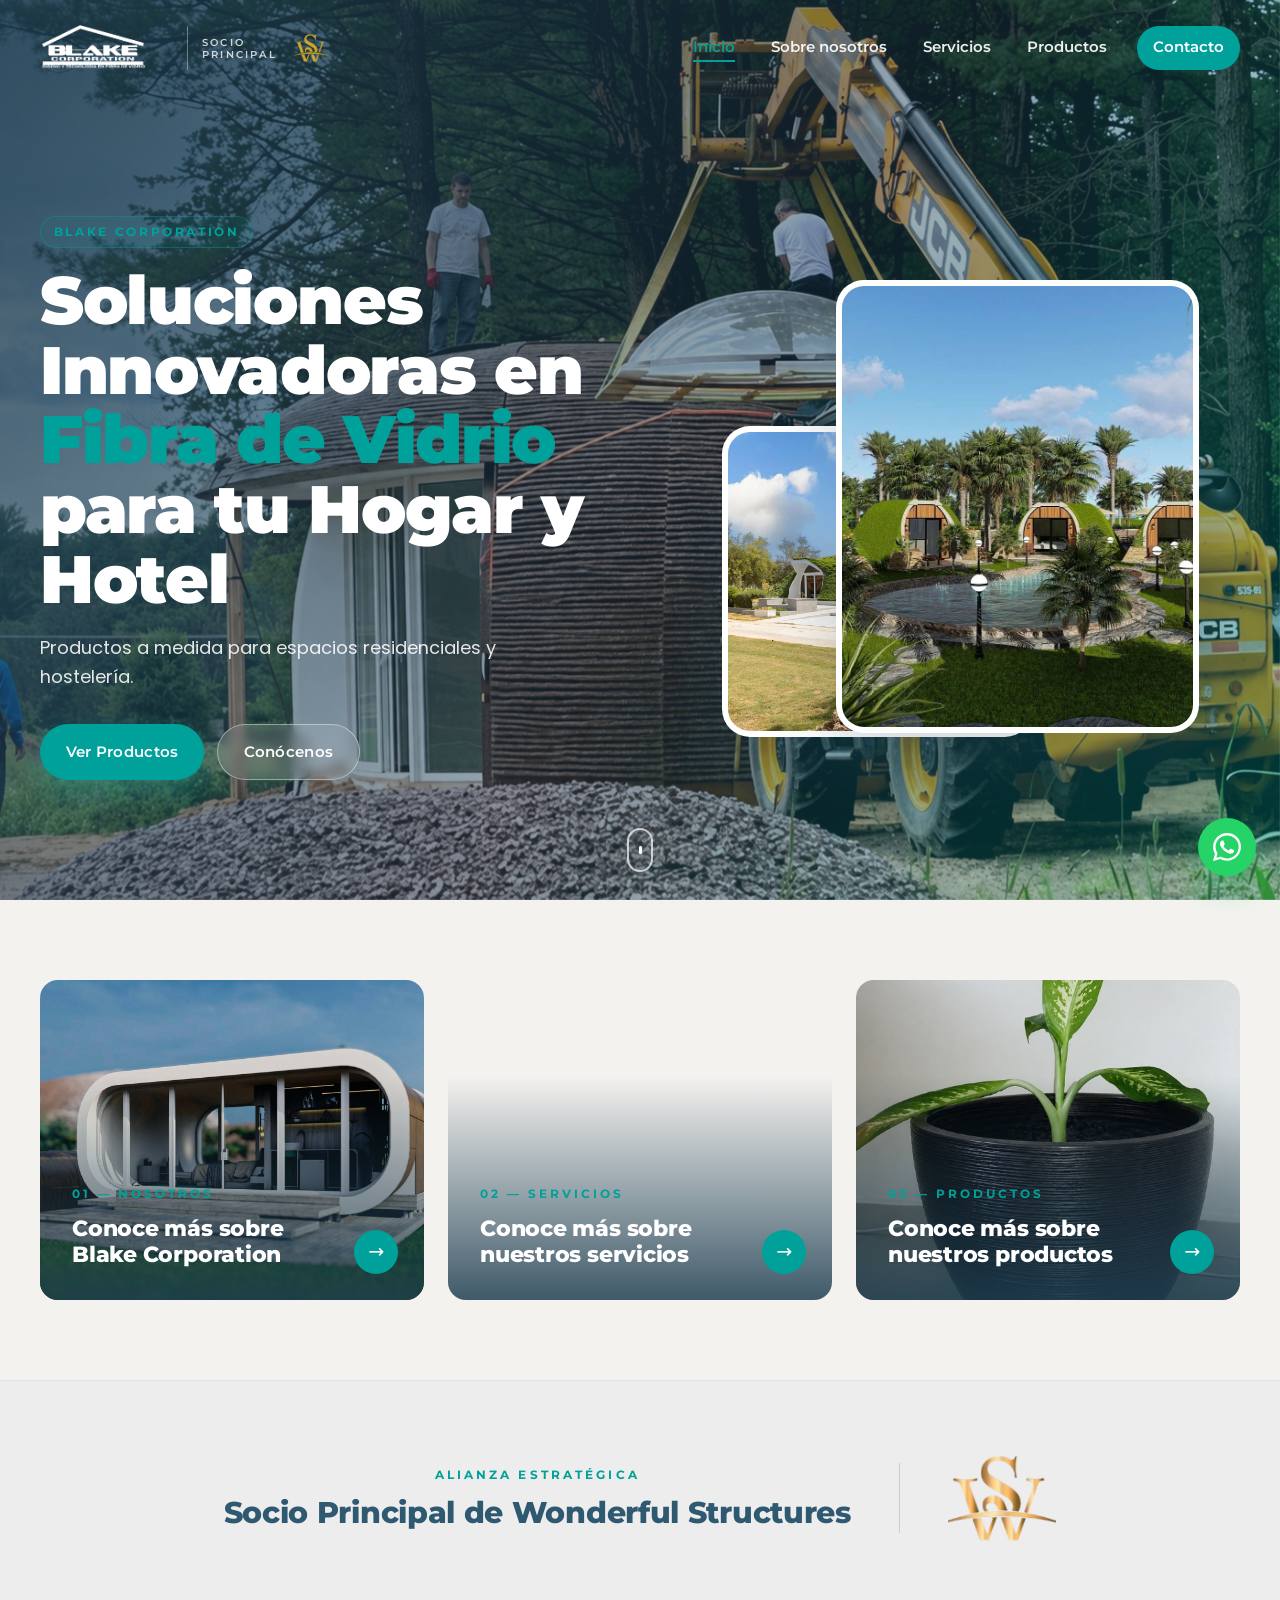
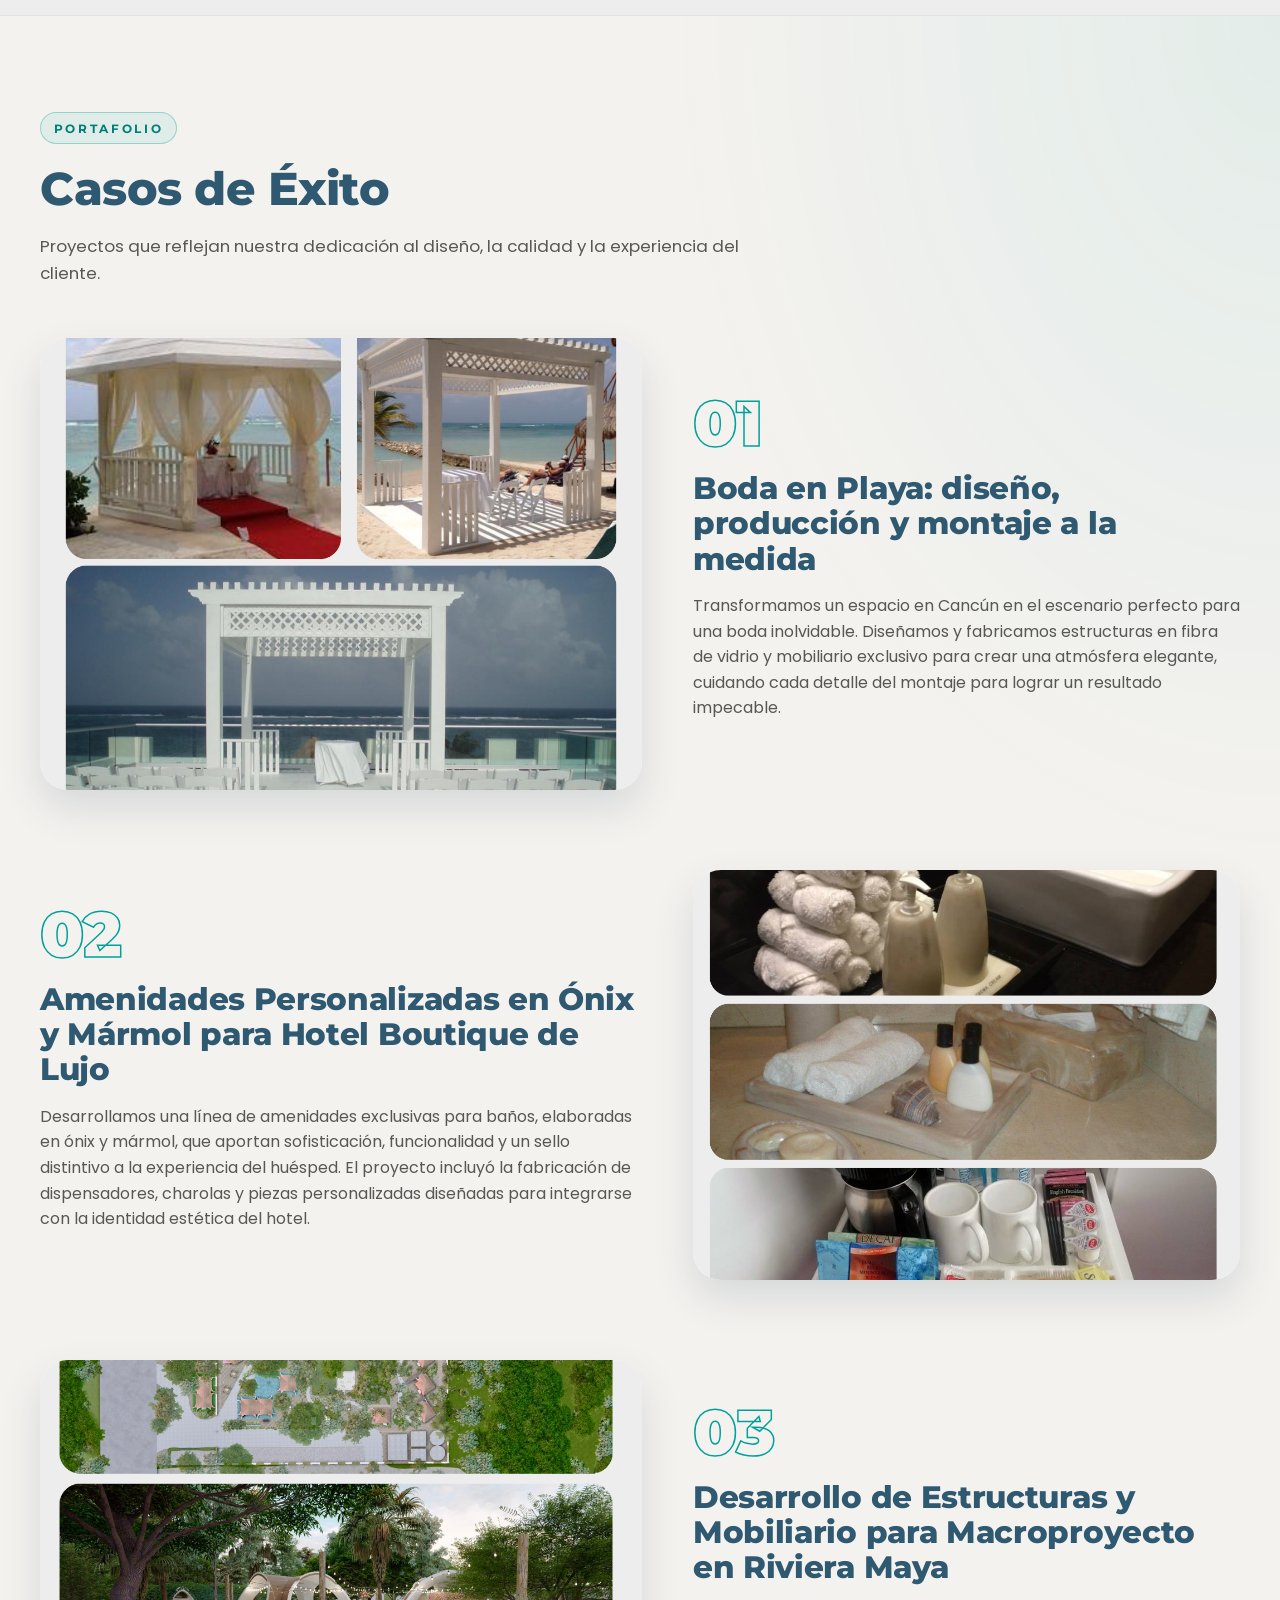
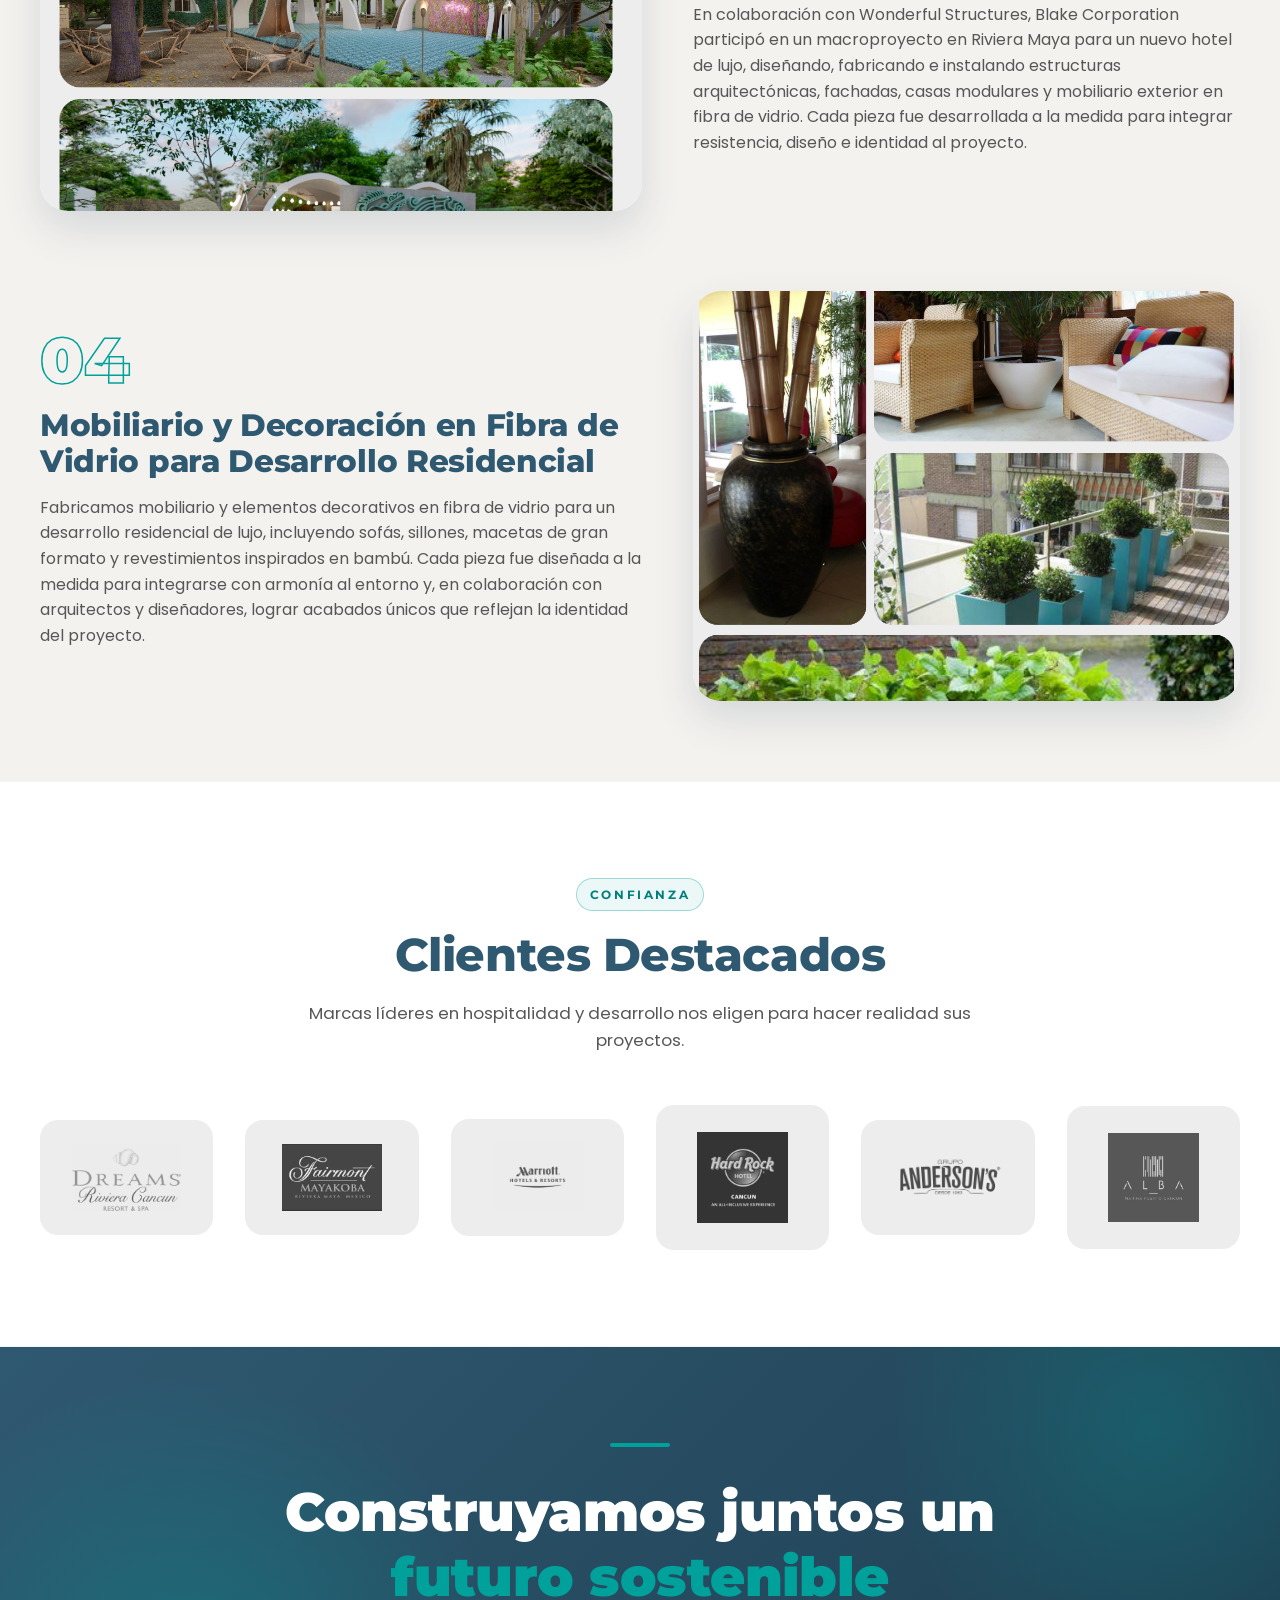
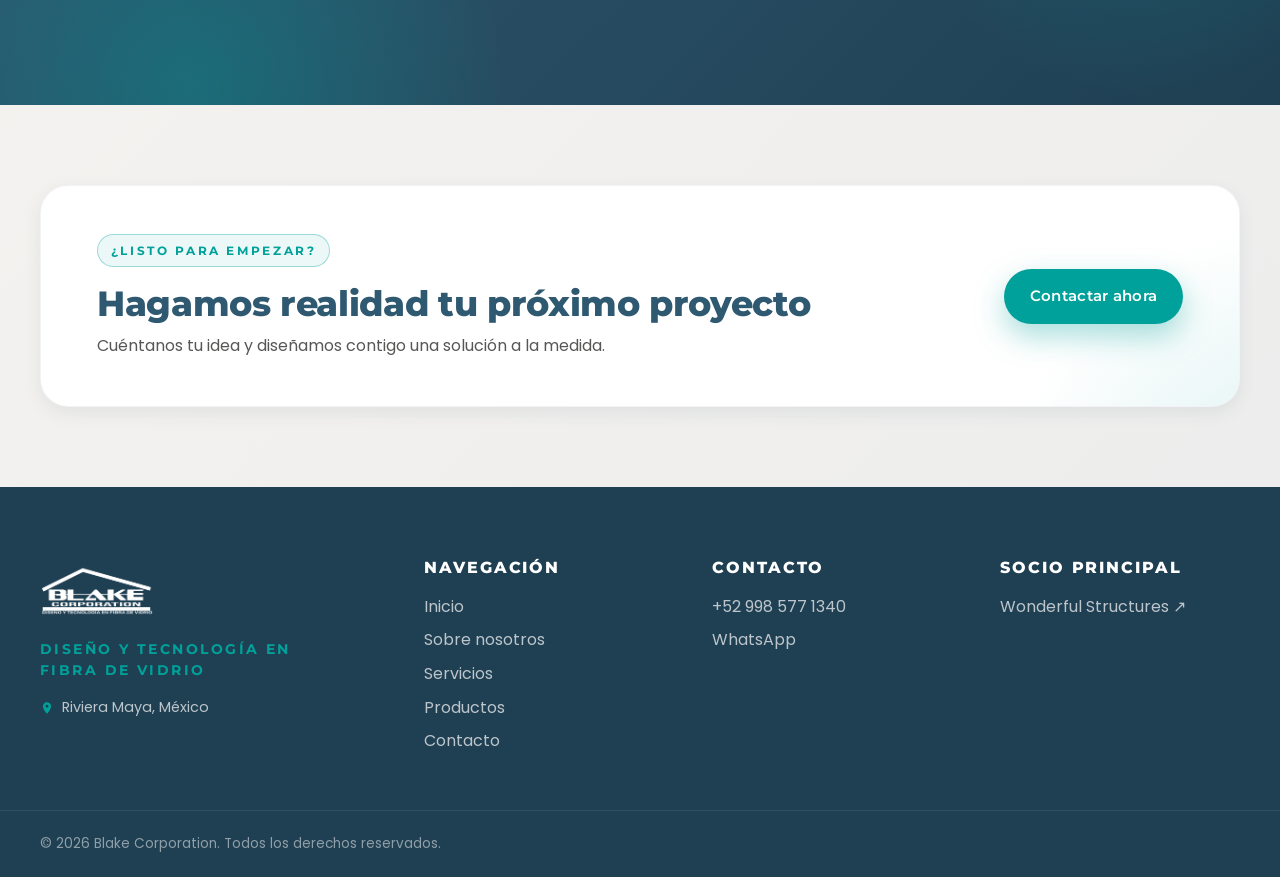
==== commit 7474062d: "cuck ws" ====
--- a/index.html
+++ b/index.html
@@ -10,7 +10,7 @@
   <link rel="preconnect" href="https://fonts.gstatic.com" crossorigin />
   <link href="https://fonts.googleapis.com/css2?family=Montserrat:wght@500;600;700;800;900&family=Poppins:wght@300;400;500;600&display=swap" rel="stylesheet" />
 
-  <link rel="stylesheet" href="styles.css?v=3" />
+  <link rel="stylesheet" href="styles.css?v=5" />
   <link rel="icon" type="image/png" href="media/logoparafondosblancos.png" />
 </head>
 <body class="page-home">
@@ -21,6 +21,14 @@
       <a href="index.html" class="header__logo">
         <img src="media/logoparafondosblancos.png" alt="Blake Corporation" />
       </a>
+
+      <div class="header__partner">
+        <span class="header__partner-divider" aria-hidden="true"></span>
+        <span class="header__partner-label">Socio<br>Principal</span>
+        <a href="https://wonderfulstructures.com/" target="_blank" rel="noopener" class="header__partner-link" aria-label="Wonderful Structures">
+          <img src="media/wonderfulstructures2logo.png" alt="Wonderful Structures" />
+        </a>
+      </div>
 
       <nav class="nav" id="nav">
         <ul class="nav__list">
@@ -258,6 +266,6 @@
     <svg viewBox="0 0 24 24" aria-hidden="true"><path d="M20.52 3.48A11.86 11.86 0 0 0 12.04 0C5.45 0 .1 5.35.1 11.94c0 2.1.55 4.16 1.6 5.97L0 24l6.27-1.64a11.93 11.93 0 0 0 5.76 1.47h.01c6.59 0 11.94-5.35 11.94-11.94 0-3.19-1.24-6.19-3.46-8.41Zm-8.48 18.36h-.01a9.9 9.9 0 0 1-5.04-1.38l-.36-.21-3.72.97 1-3.62-.24-.37A9.9 9.9 0 0 1 2.18 12C2.18 6.55 6.6 2.13 12.04 2.13c2.65 0 5.13 1.03 7 2.9a9.85 9.85 0 0 1 2.9 7c0 5.45-4.42 9.81-9.9 9.81Zm5.43-7.4c-.3-.15-1.76-.87-2.03-.97-.27-.1-.47-.15-.67.15-.2.3-.77.97-.94 1.17-.17.2-.35.22-.65.07-.3-.15-1.26-.46-2.4-1.48-.89-.79-1.48-1.77-1.66-2.07-.17-.3-.02-.46.13-.61.13-.13.3-.35.45-.52.15-.17.2-.3.3-.5.1-.2.05-.37-.02-.52-.07-.15-.67-1.62-.92-2.22-.24-.58-.49-.5-.67-.51l-.57-.01a1.1 1.1 0 0 0-.8.37c-.27.3-1.05 1.02-1.05 2.49 0 1.47 1.07 2.9 1.22 3.1.15.2 2.11 3.22 5.11 4.52.71.31 1.27.49 1.7.63.71.23 1.36.2 1.87.12.57-.08 1.76-.72 2.01-1.41.25-.7.25-1.29.17-1.41-.07-.12-.27-.2-.57-.35Z"/></svg>
   </a>
 
-  <script src="script.js?v=3"></script>
+  <script src="script.js?v=5"></script>
 </body>
 </html>
--- a/styles.css
+++ b/styles.css
@@ -148,7 +148,7 @@
   display: flex;
   align-items: center;
   justify-content: space-between;
-  gap: 2rem;
+  gap: 1.5rem;
 }
 .header__logo img {
   height: 60px;
@@ -157,6 +157,49 @@
   filter: brightness(0) invert(1);
 }
 .header.is-scrolled .header__logo img { filter: none; }
+
+/* Partner co-branding (header) */
+.header__partner {
+  display: flex;
+  align-items: center;
+  gap: .9rem;
+  margin-left: 1rem;
+  margin-right: auto;
+}
+.header__partner-divider {
+  width: 1px;
+  height: 44px;
+  background: rgba(255,255,255,.35);
+  display: block;
+  transition: background .35s var(--ease);
+}
+.header__partner-label {
+  font-family: var(--font-title);
+  font-weight: 600;
+  font-size: .62rem;
+  letter-spacing: .22em;
+  text-transform: uppercase;
+  color: rgba(255,255,255,.78);
+  line-height: 1.25;
+  white-space: nowrap;
+  transition: color .35s var(--ease);
+}
+.header__partner-link {
+  display: block;
+  opacity: .92;
+  transition: opacity .25s var(--ease), transform .25s var(--ease);
+}
+.header__partner-link:hover { opacity: 1; transform: scale(1.05); }
+.header__partner-link img {
+  height: 40px;
+  width: auto;
+  display: block;
+}
+
+.header.is-scrolled .header__partner-divider,
+.page-inner .header__partner-divider { background: rgba(31,63,82,.2); }
+.header.is-scrolled .header__partner-label,
+.page-inner .header__partner-label { color: var(--c-gray); }
 
 .nav__list {
   display: flex;
@@ -1334,6 +1377,10 @@
 @media (max-width: 1024px) {
   :root { --header-h: 84px; }
   .header__logo img { height: 52px; }
+  .header__partner { gap: .6rem; margin-left: .6rem; }
+  .header__partner-label { display: none; }
+  .header__partner-divider { height: 36px; }
+  .header__partner-link img { height: 32px; }
 
   .hero__content { grid-template-columns: 1fr; gap: 2rem; }
   .hero__floats { height: 380px; max-width: 480px; }
@@ -1365,6 +1412,7 @@
 }
 
 @media (max-width: 720px) {
+  .header__partner { display: none; }
   .nav { display: none; }
   .nav.is-open {
     display: flex;
